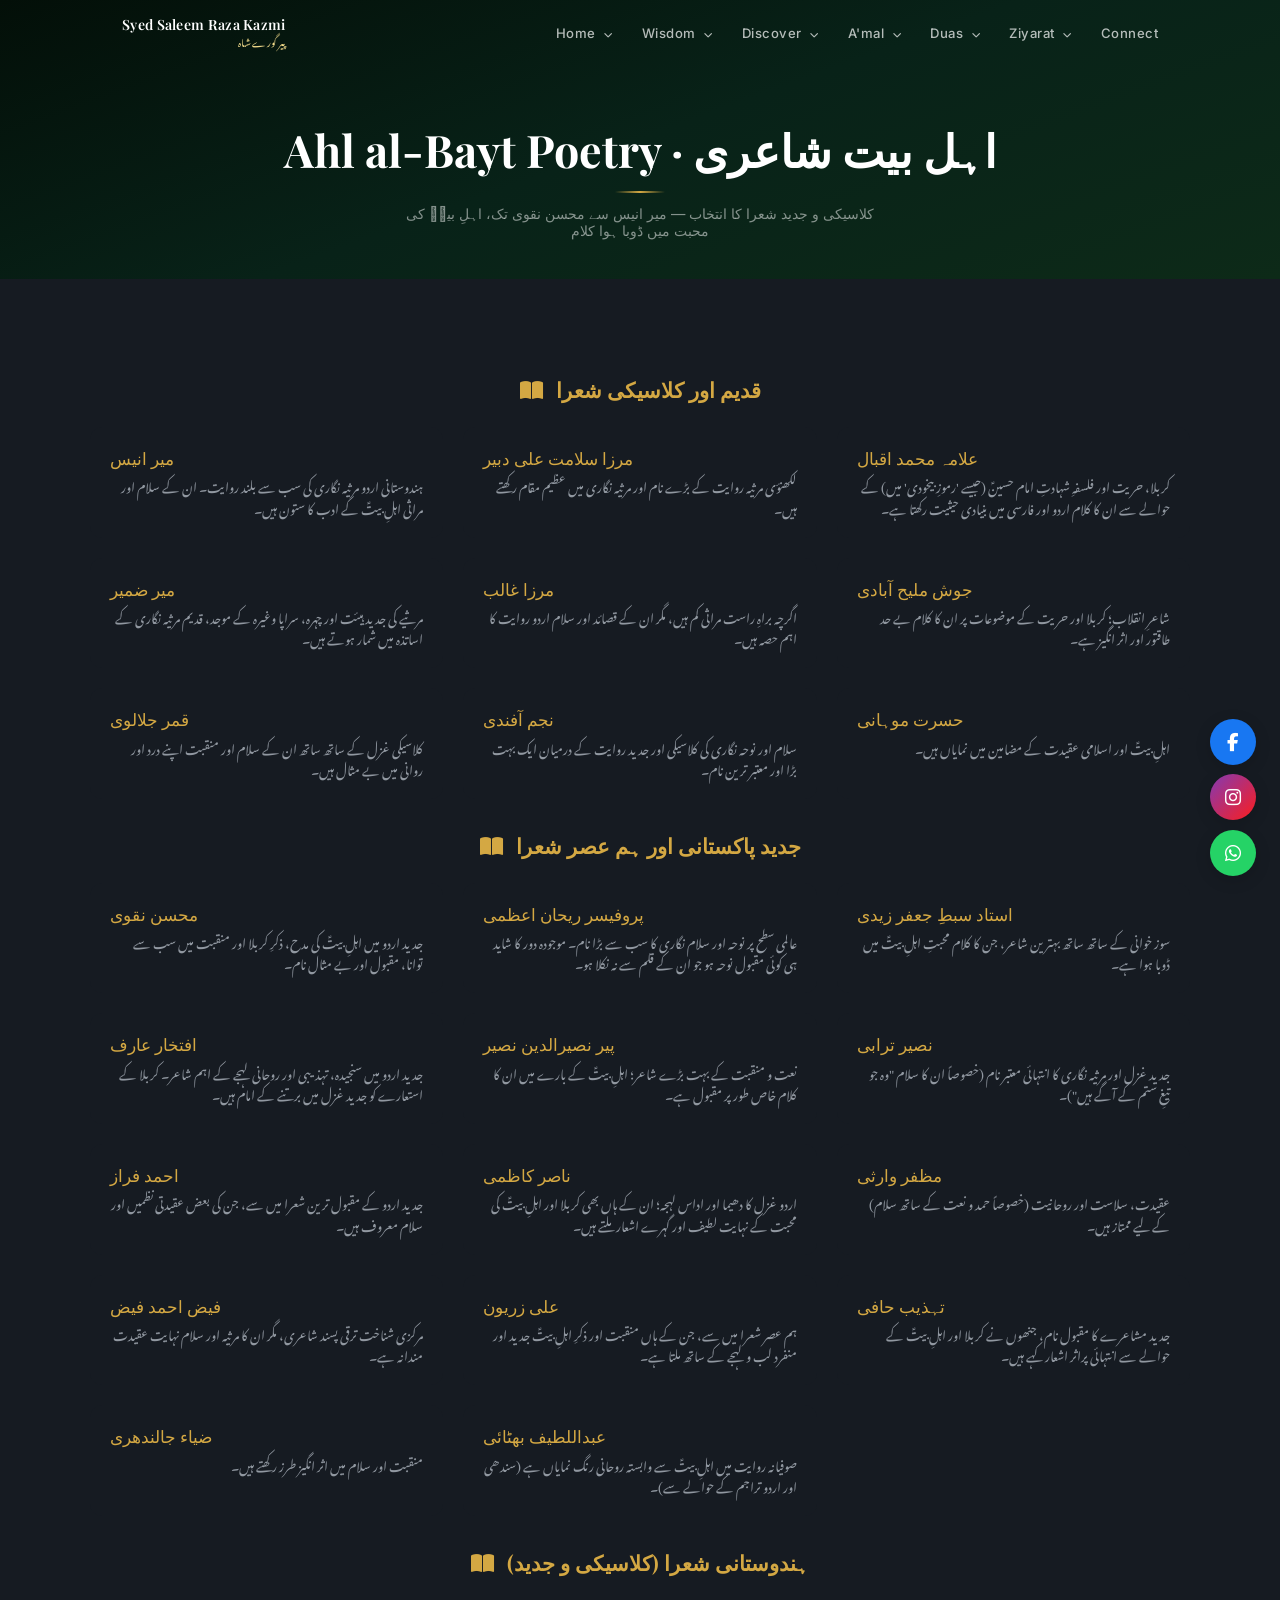
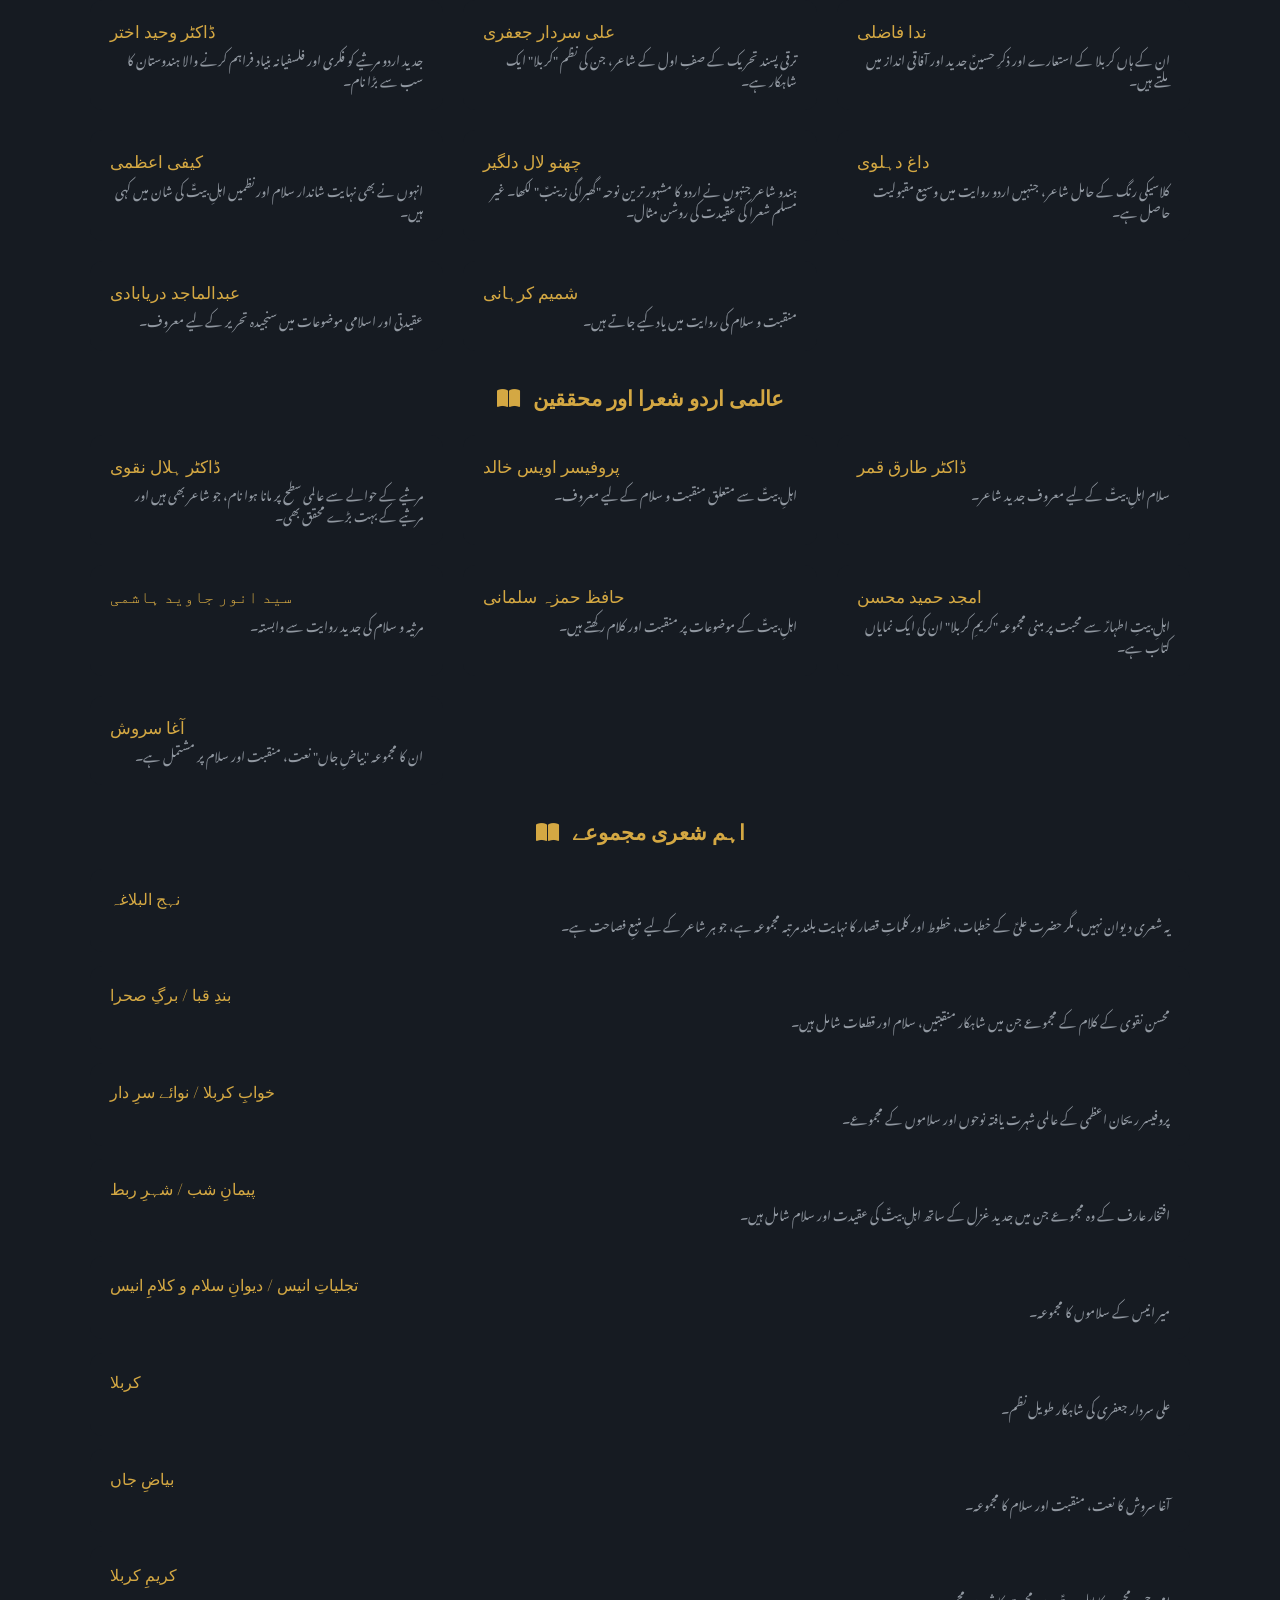
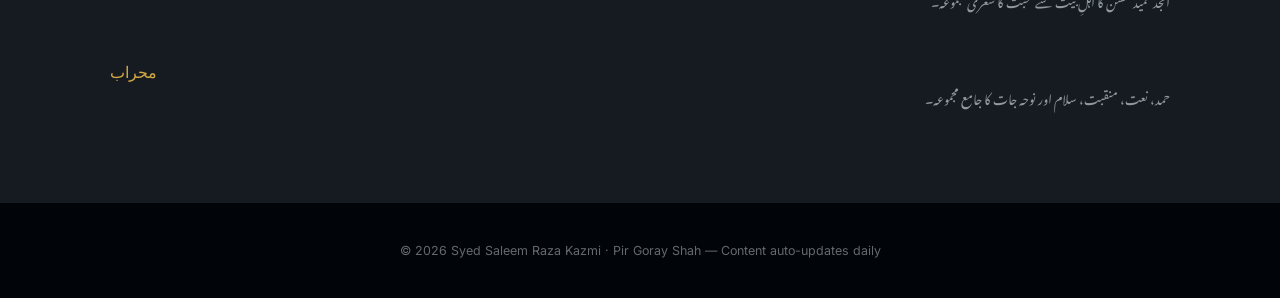
==== ahelbait.html @ 90779169 "Add Ahl al-Bayt Poetry page with classical & modern poet listings; add nav link to all pages" ====
<!DOCTYPE html>
<html lang="en" dir="ltr">
<head>
  <!-- Google tag (gtag.js) -->
<script async src="https://www.googletagmanager.com/gtag/js?id=G-EB6K1V6L5J"></script>
<script>
  window.dataLayer = window.dataLayer || [];
  function gtag(){dataLayer.push(arguments);}
  gtag('js', new Date());

  gtag('config', 'G-EB6K1V6L5J');
</script>
  <meta charset="UTF-8">
  <meta name="viewport" content="width=device-width, initial-scale=1.0">
  <title>Ahl al-Bayt Poetry – Syed Saleem Raza Kazmi</title>
  <link href="https://fonts.googleapis.com/css2?family=Playfair+Display:wght@400;600;700&family=Inter:wght@300;400;500;600&family=Noto+Nastaliq+Urdu:wght@400;600;700&family=Amiri:wght@400;700&display=swap" rel="stylesheet">
  <link rel="stylesheet" href="https://cdnjs.cloudflare.com/ajax/libs/font-awesome/6.5.1/css/all.min.css">
  <link rel="stylesheet" href="style.css">
  <style>
    .poet-grid {
      display: grid;
      grid-template-columns: repeat(auto-fill, minmax(320px, 1fr));
      gap: 1.25rem;
    }
    .poet-card {
      background: var(--card-bg);
      border: 1px solid var(--border);
      border-radius: 12px;
      padding: 1.25rem;
      transition: border-color 0.3s;
    }
    .poet-card:hover {
      border-color: var(--gold);
    }
    .poet-name {
      font-family: 'Playfair Display', serif;
      font-size: 1.05rem;
      color: var(--gold);
      margin-bottom: 0.4rem;
    }
    .poet-desc {
      font-size: 0.8rem;
      color: var(--text-light);
      line-height: 1.65;
      font-family: 'Noto Nastaliq Urdu', serif;
      direction: rtl;
    }
    .section-title {
      font-family: 'Playfair Display', serif;
      font-size: 1.3rem;
      color: var(--gold);
      margin-top: 2rem;
      margin-bottom: 1rem;
      padding-bottom: 0.5rem;
      border-bottom: 1px solid var(--border);
    }
    .section-title i {
      margin-right: 0.5rem;
      color: var(--accent);
    }
    .collection-card {
      background: var(--card-bg);
      border: 1px solid var(--border);
      border-radius: 12px;
      padding: 1.15rem 1.25rem;
      margin-bottom: 0.85rem;
    }
    .collection-card:hover {
      border-color: var(--gold);
    }
    .collection-name {
      font-family: 'Playfair Display', serif;
      font-size: 1rem;
      color: var(--gold);
      margin-bottom: 0.3rem;
    }
    .collection-desc {
      font-size: 0.8rem;
      color: var(--text-light);
      line-height: 1.6;
      font-family: 'Noto Nastaliq Urdu', serif;
      direction: rtl;
    }
    @media (max-width: 600px) {
      .poet-grid {
        grid-template-columns: 1fr;
      }
    }
  </style>
</head>
<body>

  <nav id="navbar">
    <div class="nav-inner">
      <a href="index.html" class="nav-logo">Syed Saleem Raza Kazmi<span class="sub">پیر گورے شاہ</span></a>
      <button class="nav-toggle" id="navToggle" aria-label="Menu"><i class="fas fa-bars"></i></button>
      <ul class="nav-links" id="navLinks">
        <li class="dropdown">
          <a href="index.html">Home <i class="fas fa-chevron-down" style="font-size:0.55rem;margin-left:4px;"></i></a>
          <ul class="dropdown-menu">
            <li><a href="index.html#carousel"><i class="fas fa-sliders-h"></i> Daily Carousel</a></li>
            <li><a href="index.html#explore"><i class="fas fa-compass"></i> Explore</a></li>
          </ul>
        </li>
        <li class="dropdown">
          <a href="wisdom.html">Wisdom <i class="fas fa-chevron-down" style="font-size:0.55rem;margin-left:4px;"></i></a>
          <ul class="dropdown-menu">
            <li><a href="wisdom.html"><i class="fas fa-quote-left"></i> Sayings</a></li>
            <li><a href="wisdom.html?tab=poetry"><i class="fas fa-feather"></i> Poetry</a></li>
            <li><a href="wisdom.html?tab=fun"><i class="fas fa-smile"></i> Fun Facts</a></li>
          </ul>
        </li>
        <li class="dropdown">
          <a href="discover.html">Discover <i class="fas fa-chevron-down" style="font-size:0.55rem;margin-left:4px;"></i></a>
          <ul class="dropdown-menu">
            <li><a href="discover.html"><i class="fas fa-atom"></i> Facts</a></li>
            <li><a href="discover.html?tab=wit"><i class="fas fa-theater-masks"></i> Wit</a></li>
            <li><a href="discover.html?tab=poetry"><i class="fas fa-feather-alt"></i> Poetry</a></li>
            <li><a href="ahelbait.html"><i class="fas fa-star"></i> Ahl al-Bayt Poetry</a></li>
          </ul>
        </li>
        <li class="dropdown">
          <a href="amal.html">A'mal <i class="fas fa-chevron-down" style="font-size:0.55rem;margin-left:4px;"></i></a>
          <ul class="dropdown-menu">
            <li><a href="amal.html"><i class="fas fa-hands-praying"></i> Daily A'mal</a></li>
            <li><a href="amal.html?cat=Worship"><i class="fas fa-mosque"></i> Worship</a></li>
            <li><a href="amal.html?cat=Sustenance"><i class="fas fa-bread-slice"></i> Sustenance</a></li>
            <li><a href="amal.html?cat=Protection"><i class="fas fa-shield-halved"></i> Protection</a></li>
            <li><a href="amal.html?cat=Health"><i class="fas fa-heart-pulse"></i> Health</a></li>
            <li><a href="amal.html?cat=Hereafter"><i class="fas fa-mosque"></i> Hereafter</a></li>
          </ul>
        </li>
        <li class="dropdown">
          <a href="duas.html">Duas <i class="fas fa-chevron-down" style="font-size:0.55rem;margin-left:4px;"></i></a>
          <ul class="dropdown-menu">
            <li><a href="duas.html"><i class="fas fa-book"></i> All Duas</a></li>
            <li><a href="duas.html?cat=Supplication"><i class="fas fa-hand-sparkles"></i> Supplications</a></li>
            <li><a href="duas.html?cat=Worship"><i class="fas fa-mosque"></i> Worship</a></li>
            <li><a href="duas.html?cat=Sahifa"><i class="fas fa-book"></i> Sahifas</a></li>
            <li><a href="duas.html?cat=Monthly"><i class="fas fa-calendar"></i> Monthly</a></li>
            <li><a href="https://www.duas.org/dua-kumayl.html" target="_blank"><i class="fas fa-hand-sparkles"></i> Dua Kumayl</a></li>
            <li><a href="https://www.duas.org/dua-nudba.html" target="_blank"><i class="fas fa-moon"></i> Dua Nudba</a></li>
            <li><a href="https://www.duas.org/dua-sections.html" target="_blank"><i class="fas fa-sitemap"></i> All Sections</a></li>
          </ul>
        </li>
        <li class="dropdown">
          <a href="ziyarat.html">Ziyarat <i class="fas fa-chevron-down" style="font-size:0.55rem;margin-left:4px;"></i></a>
          <ul class="dropdown-menu">
            <li><a href="ziyarat.html"><i class="fas fa-list"></i> All Ziyarat</a></li>
            <li><a href="duas.html?cat=Ziyarat"><i class="fas fa-building"></i> Browse Ziyarat</a></li>
            <li><a href="duas.html?cat=Sahifa"><i class="fas fa-book"></i> Sahifas</a></li>
            <li><a href="https://www.duas.org/ziyarat-jamia-kabira.html" target="_blank"><i class="fas fa-building"></i> Jamia Kabira</a></li>
            <li><a href="https://www.duas.org/mobile/ziyarat-imam-hussain-ashura.html" target="_blank"><i class="fas fa-cross"></i> Ashura</a></li>
            <li><a href="https://www.duas.org/ziyarat.html" target="_blank"><i class="fas fa-list"></i> Full list</a></li>
          </ul>
        </li>
        <li><a href="contact.html">Connect</a></li>
      </ul>
    </div>
  </nav>

  <div class="page-header">
    <h1>Ahl al-Bayt Poetry · اہل بیت شاعری</h1>
    <div class="divider"></div>
    <p>کلاسیکی و جدید شعرا کا انتخاب — میر انیس سے محسن نقوی تک، اہلِ بیتؑ کی محبت میں ڈوبا ہوا کلام</p>
  </div>

  <section class="section" style="background: var(--card-bg);">
    <div class="section-inner">

      <h2 class="section-title"><i class="fas fa-book-open"></i> قدیم اور کلاسیکی شعرا</h2>
      <div class="poet-grid">

        <div class="poet-card">
          <div class="poet-name">میر انیس</div>
          <div class="poet-desc">ہندوستانی اردو مرثیہ نگاری کی سب سے بلند روایت۔ ان کے سلام اور مراثی اہلِ بیتؑ کے ادب کا ستون ہیں۔</div>
        </div>

        <div class="poet-card">
          <div class="poet-name">مرزا سلامت علی دبیر</div>
          <div class="poet-desc">لکھنؤی مرثیہ روایت کے بڑے نام اور مرثیہ نگاری میں عظیم مقام رکھتے ہیں۔</div>
        </div>

        <div class="poet-card">
          <div class="poet-name">علامہ محمد اقبال</div>
          <div class="poet-desc">کربلا، حریت اور فلسفہِ شہادتِ امام حسینؑ (جیسے 'رموزِ بیخودی' میں) کے حوالے سے ان کا کلام اردو اور فارسی میں بنیادی حیثیت رکھتا ہے۔</div>
        </div>

        <div class="poet-card">
          <div class="poet-name">میر ضمیر</div>
          <div class="poet-desc">مرثیے کی جدید ہیئت اور چہرہ، سراپا وغیرہ کے موجد، قدیم مرثیہ نگاری کے اساتذہ میں شمار ہوتے ہیں۔</div>
        </div>

        <div class="poet-card">
          <div class="poet-name">مرزا غالب</div>
          <div class="poet-desc">اگرچہ براہِ راست مراثی کم ہیں، مگر ان کے قصائد اور سلام اردو روایت کا اہم حصہ ہیں۔</div>
        </div>

        <div class="poet-card">
          <div class="poet-name">جوش ملیح آبادی</div>
          <div class="poet-desc">شاعرِ انقلاب؛ کربلا اور حریت کے موضوعات پر ان کا کلام بے حد طاقتور اور اثر انگیز ہے۔</div>
        </div>

        <div class="poet-card">
          <div class="poet-name">قمر جلالوی</div>
          <div class="poet-desc">کلاسیکی غزل کے ساتھ ساتھ ان کے سلام اور منقبت اپنے درد اور روانی میں بے مثال ہیں۔</div>
        </div>

        <div class="poet-card">
          <div class="poet-name">نجم آفندی</div>
          <div class="poet-desc">سلام اور نوحہ نگاری کی کلاسیکی اور جدید روایت کے درمیان ایک بہت بڑا اور معتبر ترین نام۔</div>
        </div>

        <div class="poet-card">
          <div class="poet-name">حسرت موہانی</div>
          <div class="poet-desc">اہلِ بیتؑ اور اسلامی عقیدت کے مضامین میں نمایاں ہیں۔</div>
        </div>

      </div>

      <h2 class="section-title"><i class="fas fa-book-open"></i> جدید پاکستانی اور ہم عصر شعرا</h2>
      <div class="poet-grid">

        <div class="poet-card">
          <div class="poet-name">محسن نقوی</div>
          <div class="poet-desc">جدید اردو میں اہلِ بیتؑ کی مدح، ذکرِ کربلا اور منقبت میں سب سے توانا، مقبول اور بے مثال نام۔</div>
        </div>

        <div class="poet-card">
          <div class="poet-name">پروفیسر ریحان اعظمی</div>
          <div class="poet-desc">عالمی سطح پر نوحہ اور سلام نگاری کا سب سے بڑا نام۔ موجودہ دور کا شاید ہی کوئی مقبول نوحہ ہو جو ان کے قلم سے نہ نکلا ہو۔</div>
        </div>

        <div class="poet-card">
          <div class="poet-name">استاد سبطِ جعفر زیدی</div>
          <div class="poet-desc">سوز خوانی کے ساتھ ساتھ بہترین شاعر، جن کا کلام محبتِ اہلِ بیتؑ میں ڈوبا ہوا ہے۔</div>
        </div>

        <div class="poet-card">
          <div class="poet-name">افتخار عارف</div>
          <div class="poet-desc">جدید اردو میں سنجیدہ، تہذیبی اور روحانی لہجے کے اہم شاعر۔ کربلا کے استعارے کو جدید غزل میں برتنے کے امام ہیں۔</div>
        </div>

        <div class="poet-card">
          <div class="poet-name">پیر نصیرالدین نصیر</div>
          <div class="poet-desc">نعت و منقبت کے بہت بڑے شاعر؛ اہلِ بیتؑ کے بارے میں ان کا کلام خاص طور پر مقبول ہے۔</div>
        </div>

        <div class="poet-card">
          <div class="poet-name">نصیر ترابی</div>
          <div class="poet-desc">جدید غزل اور مرثیہ نگاری کا انتہائی معتبر نام (خصوصاً ان کا سلام "وہ جو تیغِ ستم کے آگے ہیں")۔</div>
        </div>

        <div class="poet-card">
          <div class="poet-name">احمد فراز</div>
          <div class="poet-desc">جدید اردو کے مقبول ترین شعرا میں سے، جن کی بعض عقیدتی نظمیں اور سلام معروف ہیں۔</div>
        </div>

        <div class="poet-card">
          <div class="poet-name">ناصر کاظمی</div>
          <div class="poet-desc">اردو غزل کا دھیما اور اداس لہجہ؛ ان کے ہاں بھی کربلا اور اہلِ بیتؑ کی محبت کے نہایت لطیف اور گہرے اشعار ملتے ہیں۔</div>
        </div>

        <div class="poet-card">
          <div class="poet-name">مظفر وارثی</div>
          <div class="poet-desc">عقیدت، سلاست اور روحانیت (خصوصاً حمد و نعت کے ساتھ سلام) کے لیے ممتاز ہیں۔</div>
        </div>

        <div class="poet-card">
          <div class="poet-name">فیض احمد فیض</div>
          <div class="poet-desc">مرکزی شناخت ترقی پسند شاعری، مگر ان کا مرثیہ اور سلام نہایت عقیدت مندانہ ہے۔</div>
        </div>

        <div class="poet-card">
          <div class="poet-name">علی زریون</div>
          <div class="poet-desc">ہم عصر شعرا میں سے، جن کے ہاں منقبت اور ذکرِ اہلِ بیتؑ جدید اور منفرد لب و لہجے کے ساتھ ملتا ہے۔</div>
        </div>

        <div class="poet-card">
          <div class="poet-name">تہذیب حافی</div>
          <div class="poet-desc">جدید مشاعرے کا مقبول نام، جنھوں نے کربلا اور اہلِ بیتؑ کے حوالے سے انتہائی پراثر اشعار کہے ہیں۔</div>
        </div>

        <div class="poet-card">
          <div class="poet-name">ضیاء جالندھری</div>
          <div class="poet-desc">منقبت اور سلام میں اثر انگیز طرز رکھتے ہیں۔</div>
        </div>

        <div class="poet-card">
          <div class="poet-name">عبداللطیف بھٹائی</div>
          <div class="poet-desc">صوفیانہ روایت میں اہلِ بیتؑ سے وابستہ روحانی رنگ نمایاں ہے (سندھی اور اردو تراجم کے حوالے سے)۔</div>
        </div>

      </div>

      <h2 class="section-title"><i class="fas fa-book-open"></i> ہندوستانی شعرا (کلاسیکی و جدید)</h2>
      <div class="poet-grid">

        <div class="poet-card">
          <div class="poet-name">ڈاکٹر وحید اختر</div>
          <div class="poet-desc">جدید اردو مرثیے کو فکری اور فلسفیانہ بنیاد فراہم کرنے والا ہندوستان کا سب سے بڑا نام۔</div>
        </div>

        <div class="poet-card">
          <div class="poet-name">علی سردار جعفری</div>
          <div class="poet-desc">ترقی پسند تحریک کے صفِ اول کے شاعر، جن کی نظم "کربلا" ایک شاہکار ہے۔</div>
        </div>

        <div class="poet-card">
          <div class="poet-name">ندا فاضلی</div>
          <div class="poet-desc">ان کے ہاں کربلا کے استعارے اور ذکرِ حسینؑ جدید اور آفاقی انداز میں ملتے ہیں۔</div>
        </div>

        <div class="poet-card">
          <div class="poet-name">کیفی اعظمی</div>
          <div class="poet-desc">انہوں نے بھی نہایت شاندار سلام اور نظمیں اہلِ بیتؑ کی شان میں کہی ہیں۔</div>
        </div>

        <div class="poet-card">
          <div class="poet-name">چھنو لال دلگیر</div>
          <div class="poet-desc">ہندو شاعر جنہوں نے اردو کا مشہور ترین نوحہ "گھبراگی زینبؑ" لکھا۔ غیر مسلم شعرا کی عقیدت کی روشن مثال۔</div>
        </div>

        <div class="poet-card">
          <div class="poet-name">داغ دہلوی</div>
          <div class="poet-desc">کلاسیکی رنگ کے حامل شاعر، جنہیں اردو روایت میں وسیع مقبولیت حاصل ہے۔</div>
        </div>

        <div class="poet-card">
          <div class="poet-name">عبدالماجد دریابادی</div>
          <div class="poet-desc">عقیدتی اور اسلامی موضوعات میں سنجیدہ تحریر کے لیے معروف۔</div>
        </div>

        <div class="poet-card">
          <div class="poet-name">شمیم کرہانی</div>
          <div class="poet-desc">منقبت و سلام کی روایت میں یاد کیے جاتے ہیں۔</div>
        </div>

      </div>

      <h2 class="section-title"><i class="fas fa-book-open"></i> عالمی اردو شعرا اور محققین</h2>
      <div class="poet-grid">

        <div class="poet-card">
          <div class="poet-name">ڈاکٹر ہلال نقوی</div>
          <div class="poet-desc">مرثیے کے حوالے سے عالمی سطح پر مانا ہوا نام، جو شاعر بھی ہیں اور مرثیے کے بہت بڑے محقق بھی۔</div>
        </div>

        <div class="poet-card">
          <div class="poet-name">پروفیسر اویس خالد</div>
          <div class="poet-desc">اہلِ بیتؑ سے متعلق منقبت و سلام کے لیے معروف۔</div>
        </div>

        <div class="poet-card">
          <div class="poet-name">ڈاکٹر طارق قمر</div>
          <div class="poet-desc">سلام اہلِ بیتؑ کے لیے معروف جدید شاعر۔</div>
        </div>

        <div class="poet-card">
          <div class="poet-name">سید انور جاوید ہاشمی</div>
          <div class="poet-desc">مرثیہ و سلام کی جدید روایت سے وابستہ۔</div>
        </div>

        <div class="poet-card">
          <div class="poet-name">حافظ حمزہ سلمانی</div>
          <div class="poet-desc">اہلِ بیتؑ کے موضوعات پر منقبت اور کلام رکھتے ہیں۔</div>
        </div>

        <div class="poet-card">
          <div class="poet-name">امجد حمید محسن</div>
          <div class="poet-desc">اہلِ بیتِ اطہارؑ سے محبت پر مبنی مجموعہ "کریمِ کربلا" ان کی ایک نمایاں کتاب ہے۔</div>
        </div>

        <div class="poet-card">
          <div class="poet-name">آغا سروش</div>
          <div class="poet-desc">ان کا مجموعہ "بیاضِ جاں" نعت، منقبت اور سلام پر مشتمل ہے۔</div>
        </div>

      </div>

      <h2 class="section-title"><i class="fas fa-book-open"></i> اہم شعری مجموعے</h2>

      <div class="collection-card">
        <div class="collection-name">نہج البلاغہ</div>
        <div class="collection-desc">یہ شعری دیوان نہیں، مگر حضرت علیؑ کے خطبات، خطوط اور کلماتِ قصار کا نہایت بلند مرتبہ مجموعہ ہے، جو ہر شاعر کے لیے منبعِ فصاحت ہے۔</div>
      </div>

      <div class="collection-card">
        <div class="collection-name">بندِ قبا / برگِ صحرا</div>
        <div class="collection-desc">محسن نقوی کے کلام کے مجموعے جن میں شاہکار منقبتیں، سلام اور قطعات شامل ہیں۔</div>
      </div>

      <div class="collection-card">
        <div class="collection-name">خوابِ کربلا / نوائے سرِ دار</div>
        <div class="collection-desc">پروفیسر ریحان اعظمی کے عالمی شہرت یافتہ نوحوں اور سلاموں کے مجموعے۔</div>
      </div>

      <div class="collection-card">
        <div class="collection-name">پیمانِ شب / شہرِ ربط</div>
        <div class="collection-desc">افتخار عارف کے وہ مجموعے جن میں جدید غزل کے ساتھ اہلِ بیتؑ کی عقیدت اور سلام شامل ہیں۔</div>
      </div>

      <div class="collection-card">
        <div class="collection-name">تجلیاتِ انیس / دیوانِ سلام و کلامِ انیس</div>
        <div class="collection-desc">میر انیس کے سلاموں کا مجموعہ۔</div>
      </div>

      <div class="collection-card">
        <div class="collection-name">کربلا</div>
        <div class="collection-desc">علی سردار جعفری کی شاہکار طویل نظم۔</div>
      </div>

      <div class="collection-card">
        <div class="collection-name">بیاضِ جاں</div>
        <div class="collection-desc">آغا سروش کا نعت، منقبت اور سلام کا مجموعہ۔</div>
      </div>

      <div class="collection-card">
        <div class="collection-name">کریمِ کربلا</div>
        <div class="collection-desc">امجد حمید محسن کا اہلِ بیتؑ سے محبت کا شعری مجموعہ۔</div>
      </div>

      <div class="collection-card">
        <div class="collection-name">محراب</div>
        <div class="collection-desc">حمد، نعت، منقبت، سلام اور نوحہ جات کا جامع مجموعہ۔</div>
      </div>

    </div>
  </section>

  <footer>
    <p>&copy; <span id="year"></span> Syed Saleem Raza Kazmi · Pir Goray Shah &mdash; Content auto-updates daily</p>
  </footer>

  <div class="floating">
    <a href="https://www.facebook.com/syed.saleem.raza.kazmi.2025" target="_blank" rel="noopener" class="f-fb"><i class="fab fa-facebook-f"></i></a>
    <a href="https://www.instagram.com/ishq_e_ali_as" target="_blank" rel="noopener" class="f-ig"><i class="fab fa-instagram"></i></a>
    <a href="https://wa.me/923244787885" target="_blank" rel="noopener" class="f-wa"><i class="fab fa-whatsapp"></i></a>
  </div>

  <script src="app.js"></script>
  <script>
    document.getElementById('year').textContent = new Date().getFullYear();
  </script>
</body>
</html>
---- style.css ----
:root {
  --primary: #1db954;
  --primary-dark: #0a4a2a;
  --primary-deeper: #031a0c;
  --gold: #d4a843;
  --gold-light: #f0d98a;
  --gold-glow: rgba(212,168,67,0.3);
  --cream: #0d1117;
  --cream-light: #111820;
  --dark: #010409;
  --text: #e6edf3;
  --text-light: #9198a1;
  --text-muted: #6e7681;
  --white: #ffffff;
  --card-bg: #161b22;
  --ishraq: #3fb950;
  --tanaquz: #bc8cff;
  --shadow-sm: 0 2px 12px rgba(0,0,0,0.4);
  --shadow: 0 8px 40px rgba(0,0,0,0.5);
  --shadow-lg: 0 20px 60px rgba(0,0,0,0.6);
  --radius: 12px;
  --radius-lg: 20px;
  --max-w: 1100px;
  --nav-h: 64px;
  --card-border: rgba(255,255,255,0.08);
  --subtle-bg: rgba(255,255,255,0.03);
  --subtle-border: rgba(255,255,255,0.08);
}

* { margin: 0; padding: 0; box-sizing: border-box; }
html { scroll-behavior: smooth; }

body {
  font-family: 'Inter', sans-serif;
  background: var(--cream);
  color: var(--text);
  overflow-x: hidden;
  min-height: 100vh;
  display: flex;
  flex-direction: column;
}

main { flex: 1; }

a { color: inherit; text-decoration: none; }
img { max-width: 100%; display: block; }

/* ─── NAV ─── */
nav {
  position: fixed;
  top: 0; left: 0;
  width: 100%;
  z-index: 999;
  transition: all 0.35s ease;
  background: transparent;
}
nav.scrolled {
  background: rgba(13,17,23,0.95);
  backdrop-filter: blur(18px);
  box-shadow: 0 2px 30px rgba(0,0,0,0.5);
}
.nav-inner {
  max-width: var(--max-w);
  margin: 0 auto;
  padding: 0 2rem;
  display: flex;
  align-items: center;
  justify-content: space-between;
  height: var(--nav-h);
}
.nav-logo {
  font-family: 'Playfair Display', serif;
  color: var(--white);
  font-size: 0.88rem;
  font-weight: 600;
  letter-spacing: 0.3px;
  line-height: 1.25;
}
.nav-logo .sub {
  display: block;
  font-family: 'Noto Nastaliq Urdu', serif;
  color: var(--gold-light);
  font-size: 0.62rem;
  font-weight: 400;
  direction: rtl;
  line-height: 1.4;
}
.nav-links { display: flex; gap: 1.75rem; list-style: none; align-items: center; }
.nav-links a {
  color: rgba(255,255,255,0.7);
  font-size: 0.82rem;
  font-weight: 500;
  letter-spacing: 0.5px;
  transition: color 0.3s;
  position: relative;
  padding: 0.25rem 0;
}
.nav-links a::after {
  content: '';
  position: absolute;
  bottom: -2px;
  left: 0;
  width: 0;
  height: 1.5px;
  background: var(--gold);
  transition: width 0.3s;
}
.nav-links a:hover, .nav-links a.active { color: var(--gold-light); }
.nav-links a:hover::after, .nav-links a.active::after { width: 100%; }

/* ─── DROPDOWN NAV ─── */
.dropdown { position: relative; }
.dropdown-menu {
  position: absolute;
  top: 100%;
  left: 50%;
  transform: translateX(-50%) translateY(4px);
  background: var(--card-bg);
  border: 1px solid var(--card-border);
  border-radius: var(--radius);
  padding: 0.5rem 0;
  min-width: 200px;
  box-shadow: var(--shadow);
  opacity: 0;
  visibility: hidden;
  transition: all 0.25s ease;
  z-index: 1000;
  list-style: none;
}
.dropdown:hover .dropdown-menu,
.dropdown-menu:hover {
  opacity: 1;
  visibility: visible;
  transform: translateX(-50%) translateY(0);
}
.dropdown-menu li { border-bottom: 1px solid rgba(255,255,255,0.04); }
.dropdown-menu li:last-child { border-bottom: none; }
.dropdown-menu a {
  display: flex;
  align-items: center;
  gap: 0.6rem;
  padding: 0.55rem 1.2rem;
  color: var(--text-light);
  font-size: 0.78rem;
  white-space: nowrap;
  transition: all 0.2s;
}
.dropdown-menu a::after { display: none; }
.dropdown-menu a:hover {
  background: rgba(255,255,255,0.04);
  color: var(--gold-light);
}
.dropdown-menu a i {
  width: 1rem;
  text-align: center;
  font-size: 0.7rem;
  color: var(--text-muted);
}
.dropdown-menu a:hover i { color: var(--gold); }

/* ─── CAROUSEL ─── */
.carousel-container {
  max-width: 750px;
  margin: 0 auto;
  position: relative;
}
.carousel-track { min-height: 280px; }
.carousel-slide {
  padding: 2rem 2.5rem;
  border-radius: var(--radius-lg);
  text-align: center;
  animation: fadeIn 0.6s ease;
}
@keyframes fadeIn {
  from { opacity: 0; transform: translateY(10px); }
  to { opacity: 1; transform: translateY(0); }
}
.carousel-badge {
  font-size: 0.65rem;
  letter-spacing: 1.5px;
  text-transform: uppercase;
  color: var(--gold-light);
  margin-bottom: 0.5rem;
}
.carousel-cat {
  font-size: 0.6rem;
  text-transform: uppercase;
  letter-spacing: 1.2px;
  color: var(--text-muted);
  margin-bottom: 1rem;
}
.carousel-arabic {
  font-family: 'Amiri', serif;
  font-size: clamp(1.1rem, 2.2vw, 1.4rem);
  color: var(--gold);
  line-height: 2;
  margin-bottom: 0.75rem;
  direction: rtl;
}
.carousel-urdu {
  font-family: 'Noto Nastaliq Urdu', serif;
  font-size: clamp(0.85rem, 1.6vw, 1rem);
  color: rgba(255,255,255,0.75);
  line-height: 1.7;
  margin-bottom: 0.75rem;
}
.carousel-ref {
  font-size: 0.65rem;
  color: rgba(255,255,255,0.35);
}
.carousel-controls {
  display: flex;
  align-items: center;
  justify-content: center;
  gap: 1rem;
  margin-top: 1.25rem;
}
.carousel-btn {
  background: rgba(255,255,255,0.06);
  border: 1px solid rgba(255,255,255,0.1);
  color: var(--text-light);
  width: 36px;
  height: 36px;
  border-radius: 50%;
  cursor: pointer;
  transition: all 0.25s;
  display: flex;
  align-items: center;
  justify-content: center;
  font-size: 0.8rem;
}
.carousel-btn:hover {
  background: rgba(255,255,255,0.12);
  color: var(--gold);
  border-color: var(--gold);
}
.carousel-dots { display: flex; gap: 6px; flex-wrap: wrap; justify-content: center; max-width: 400px; }
.carousel-dot {
  width: 8px;
  height: 8px;
  border-radius: 50%;
  background: rgba(255,255,255,0.15);
  border: none;
  cursor: pointer;
  transition: all 0.3s;
  padding: 0;
}
.carousel-dot.active {
  background: var(--gold);
  width: 22px;
  border-radius: 4px;
}
.carousel-dot:hover {
  background: rgba(255,255,255,0.3);
}

/* ─── EXPLORE GRID ─── */
.explore-grid {
  display: grid;
  grid-template-columns: repeat(auto-fit, minmax(220px, 1fr));
  gap: 1.25rem;
  max-width: 900px;
  margin: 0 auto;
}
.explore-card {
  background: var(--card-bg);
  border-radius: var(--radius);
  padding: 2rem 1.5rem;
  text-align: center;
  box-shadow: var(--shadow-sm);
  border: 1px solid var(--card-border);
  transition: all 0.3s;
  text-decoration: none;
  display: block;
}
.explore-card:hover {
  transform: translateY(-4px);
  border-color: var(--gold);
  box-shadow: var(--shadow);
}
.explore-icon {
  width: 52px;
  height: 52px;
  border-radius: 50%;
  display: flex;
  align-items: center;
  justify-content: center;
  margin: 0 auto 1rem;
  font-size: 1.3rem;
}
.explore-card h4 {
  color: var(--text);
  margin-bottom: 0.35rem;
  font-family: 'Playfair Display', serif;
  font-size: 1rem;
}
.explore-card p {
  color: var(--text-light);
  font-size: 0.78rem;
  line-height: 1.5;
  margin-bottom: 0.75rem;
}
.explore-tags {
  font-size: 0.6rem;
  color: var(--text-muted);
  letter-spacing: 0.5px;
}

/* ─── FILTER BTN SM ─── */
.filter-btn.sm {
  font-size: 0.65rem;
  padding: 0.25rem 0.7rem;
  letter-spacing: 0.3px;
}
.nav-toggle {
  display: none;
  background: none; border: none;
  color: var(--white); font-size: 1.3rem;
  cursor: pointer;
}

@media (max-width: 700px) {
  .nav-links {
    display: none;
    position: absolute;
    top: var(--nav-h);
    left: 0; width: 100%;
    background: rgba(13,17,23,0.98);
    flex-direction: column;
    padding: 1.5rem 2rem;
    gap: 0.5rem;
    backdrop-filter: blur(18px);
  }
  .nav-links.open { display: flex; }
  .nav-toggle { display: block; }

  .dropdown { position: relative; }
  .dropdown-menu {
    position: static;
    transform: none;
    background: transparent;
    border: none;
    box-shadow: none;
    padding: 0 0 0 1rem;
    opacity: 1;
    visibility: visible;
    min-width: auto;
    margin-top: 0.25rem;
  }
  .dropdown-menu a {
    padding: 0.35rem 0.75rem;
    font-size: 0.75rem;
    color: var(--text-muted);
  }
  .dropdown-menu a i { width: 0.8rem; }
  .dropdown > a > i.fa-chevron-down { display: none; }
}

/* ─── HERO ─── */
.hero {
  min-height: 100vh;
  background: linear-gradient(160deg, #030f08, #082218, #0d2a18);
  display: flex;
  align-items: center;
  justify-content: center;
  position: relative;
  overflow: hidden;
  padding: calc(var(--nav-h) + 2rem) 2rem 3rem;
}
.hero::before {
  content: '';
  position: absolute;
  inset: 0;
  background:
    radial-gradient(ellipse 55% 45% at 20% 55%, rgba(212,168,67,0.08) 0%, transparent 60%),
    radial-gradient(ellipse 40% 35% at 80% 40%, rgba(255,255,255,0.03) 0%, transparent 60%);
  animation: heroBreathe 14s ease-in-out infinite alternate;
}
@keyframes heroBreathe {
  0% { transform: scale(1) translate(0,0); }
  100% { transform: scale(1.04) translate(-1.5%,-1.5%); }
}
.hero-pattern {
  position: absolute;
  inset: 0;
  opacity: 0.025;
  background-image:
    radial-gradient(circle at 30% 30%, var(--gold) 1px, transparent 1px),
    radial-gradient(circle at 70% 70%, var(--gold) 1px, transparent 1px);
  background-size: 50px 50px;
  pointer-events: none;
}
.hero-content {
  text-align: center;
  position: relative;
  z-index: 1;
  max-width: 820px;
}
.hero-badge {
  display: inline-flex;
  align-items: center;
  gap: 0.5rem;
  background: rgba(212,168,67,0.12);
  border: 1px solid rgba(212,168,67,0.25);
  color: var(--gold-light);
  padding: 0.4rem 1.3rem;
  border-radius: 50px;
  font-size: 0.7rem;
  letter-spacing: 2px;
  text-transform: uppercase;
  margin-bottom: 1.25rem;
  backdrop-filter: blur(6px);
}
.hero h1 {
  font-family: 'Playfair Display', serif;
  font-size: clamp(2.6rem,7vw,4.8rem);
  color: var(--white);
  line-height: 1.1;
  text-shadow: 0 4px 40px rgba(0,0,0,0.25);
}
.hero .h-arabic {
  font-family: 'Noto Nastaliq Urdu', serif;
  font-size: clamp(1.3rem,3.5vw,2.2rem);
  color: var(--gold-light);
  line-height: 1.6;
  margin-top: 0.3rem;
  opacity: 0.9;
}
.hero .h-sub {
  font-size: clamp(0.95rem,1.8vw,1.3rem);
  color: rgba(255,255,255,0.55);
  font-weight: 300;
  letter-spacing: 3px;
  text-transform: uppercase;
  margin-top: 0.3rem;
}
.hero .divider {
  width: 60px; height: 2px;
  background: linear-gradient(90deg,transparent,var(--gold),transparent);
  margin: 1.25rem auto;
}
.hero .h-desc {
  color: rgba(255,255,255,0.55);
  max-width: 520px;
  margin: 0 auto 2rem;
  font-size: 0.95rem;
  line-height: 1.8;
  font-weight: 300;
}
.hero-actions { display: flex; gap: 0.75rem; justify-content: center; flex-wrap: wrap; }

/* ─── BUTTONS ─── */
.btn {
  display: inline-flex;
  align-items: center;
  gap: 0.55rem;
  padding: 0.75rem 1.6rem;
  border-radius: 50px;
  font-size: 0.85rem;
  font-weight: 500;
  transition: all 0.3s ease;
  cursor: pointer;
  border: none;
  text-decoration: none;
}
.btn:hover { transform: translateY(-2px); }
.btn-sm { padding: 0.55rem 1.2rem; font-size: 0.78rem; }
.btn-gold { background: var(--gold); color: #0d1117; box-shadow: 0 4px 20px rgba(212,168,67,0.3); }
.btn-gold:hover { box-shadow: 0 6px 30px rgba(212,168,67,0.45); }
.btn-outline { background: transparent; color: var(--white); border: 1.5px solid rgba(255,255,255,0.25); }
.btn-outline:hover { border-color: var(--gold); color: var(--gold); }
.btn-whatsapp { background: #25D366; color: var(--white); box-shadow: 0 4px 20px rgba(37,211,102,0.3); }
.btn-whatsapp:hover { box-shadow: 0 6px 30px rgba(37,211,102,0.45); }
.btn-facebook { background: #1877F2; color: var(--white); box-shadow: 0 4px 20px rgba(24,119,242,0.3); }
.btn-facebook:hover { box-shadow: 0 6px 30px rgba(24,119,242,0.45); }
.btn-instagram { background: linear-gradient(135deg,#833ab4,#fd1d1d); color: var(--white); box-shadow: 0 4px 20px rgba(195,54,165,0.25); }
.btn-instagram:hover { box-shadow: 0 6px 30px rgba(195,54,165,0.4); }

/* ─── SCROLL INDICATOR ─── */
.scroll-ind {
  position: absolute;
  bottom: 1.75rem;
  left: 50%;
  transform: translateX(-50%);
  color: rgba(255,255,255,0.2);
  font-size: 0.65rem;
  letter-spacing: 2.5px;
  text-transform: uppercase;
  display: flex;
  flex-direction: column;
  align-items: center;
  gap: 0.3rem;
  animation: bounce 2.4s infinite;
}
@keyframes bounce { 0%,100% { transform: translateX(-50%) translateY(0); } 50% { transform: translateX(-50%) translateY(7px); } }

/* ─── PAGE HEADER (inner pages) ─── */
.page-header {
  padding: calc(var(--nav-h) + 3.5rem) 2rem 2.5rem;
  background: linear-gradient(160deg, #030f08, #082218, #0d2a18);
  text-align: center;
  position: relative;
}
.page-header h1 {
  font-family: 'Playfair Display', serif;
  font-size: clamp(1.8rem,4vw,2.8rem);
  color: var(--white);
}
.page-header p {
  color: rgba(255,255,255,0.5);
  max-width: 500px;
  margin: 0.5rem auto 0;
  font-size: 0.9rem;
}
.page-header .divider {
  width: 50px; height: 2px;
  background: linear-gradient(90deg,transparent,var(--gold),transparent);
  margin: 0.75rem auto;
}

/* ─── SECTION ─── */
.section { padding: 4rem 2rem; }
.section-inner { max-width: var(--max-w); margin: 0 auto; }

.section-title { text-align: center; margin-bottom: 3rem; }
.section-title h2 {
  font-family: 'Playfair Display', serif;
  font-size: clamp(1.6rem,3.5vw,2.3rem);
  margin-bottom: 0.4rem;
}
.section-title .divider {
  width: 45px; height: 2px;
  background: linear-gradient(90deg,transparent,var(--gold),transparent);
  margin: 0.6rem auto;
}
.section-title p { color: var(--text-light); font-size: 0.9rem; max-width: 500px; margin: 0 auto; }

/* ─── ISLAMIC GEOMETRIC CARD ─── */
.card-grid {
  display: grid;
  grid-template-columns: repeat(auto-fill, minmax(340px, 1fr));
  gap: 1.5rem;
}
.card {
  background: var(--card-bg);
  border-radius: var(--radius);
  padding: 1.75rem;
  box-shadow: var(--shadow-sm);
  border: 1px solid var(--card-border);
  transition: all 0.3s;
  position: relative;
  overflow: hidden;
}
.card::before {
  content: '';
  position: absolute;
  top: 0; left: 0;
  width: 100%; height: 4px;
  background: linear-gradient(90deg, var(--gold), var(--primary), var(--gold));
  opacity: 0.6;
}
.card:hover { box-shadow: 0 8px 32px rgba(0,0,0,0.4); transform: translateY(-3px); }

.card .card-header {
  display: flex;
  align-items: center;
  justify-content: space-between;
  flex-wrap: wrap;
  gap: 0.4rem;
  margin-bottom: 1rem;
}
.card .cat {
  display: inline-flex;
  align-items: center;
  gap: 0.3rem;
  font-size: 0.6rem;
  letter-spacing: 1.5px;
  text-transform: uppercase;
  padding: 0.2rem 0.8rem;
  border-radius: 50px;
  background: rgba(29,185,84,0.12);
  color: var(--primary);
  border: 1px solid rgba(29,185,84,0.2);
}
.card .rarity {
  display: inline-flex;
  align-items: center;
  gap: 0.25rem;
  font-size: 0.55rem;
  letter-spacing: 1px;
  padding: 0.15rem 0.6rem;
  border-radius: 50px;
  font-weight: 600;
}
.card .rarity.Nadir { background: rgba(212,168,67,0.15); color: var(--gold); border: 1px solid rgba(212,168,67,0.25); }
.card .rarity.Khas { background: rgba(29,185,84,0.12); color: var(--primary); border: 1px solid rgba(29,185,84,0.2); }
.card .rarity.Nadir-tareen { background: rgba(188,140,255,0.12); color: var(--tanaquz); border: 1px solid rgba(188,140,255,0.2); }

.card .source-person {
  font-size: 0.72rem;
  color: var(--text-muted);
  margin-bottom: 0.75rem;
  display: flex;
  align-items: center;
  gap: 0.4rem;
}
.card .source-person i { color: var(--gold); font-size: 0.6rem; }

.card .original {
  font-family: 'Amiri', 'Traditional Arabic', serif;
  font-size: 1.25rem;
  line-height: 1.8;
  margin-bottom: 0.75rem;
  direction: rtl;
  color: var(--gold);
  text-align: center;
  padding: 0.75rem 0;
  border-bottom: 1px dashed rgba(212,168,67,0.2);
}

.card .urdu {
  font-family: 'Noto Nastaliq Urdu', serif;
  font-size: 0.95rem;
  line-height: 1.8;
  direction: rtl;
  margin-bottom: 1rem;
  padding: 0.5rem 0;
  color: var(--text-light);
}

.card .ishraq-section {
  margin-bottom: 0.6rem;
  padding: 0.6rem 0.75rem;
  background: rgba(63,185,80,0.08);
  border-radius: 8px;
  border-right: 2px solid var(--ishraq);
}
.card .ishraq-section .label {
  font-size: 0.6rem;
  font-weight: 600;
  letter-spacing: 1.5px;
  text-transform: uppercase;
  color: var(--ishraq);
  margin-bottom: 0.3rem;
}
.card .ishraq-section .content {
  font-size: 0.82rem;
  color: #7dd3a0;
  line-height: 1.6;
  direction: rtl;
  font-family: 'Noto Nastaliq Urdu', serif;
}

.card .tanaquz-section {
  margin-bottom: 0.75rem;
  padding: 0.6rem 0.75rem;
  background: rgba(188,140,255,0.08);
  border-radius: 8px;
  border-right: 2px solid var(--tanaquz);
}
.card .tanaquz-section .label {
  font-size: 0.6rem;
  font-weight: 600;
  letter-spacing: 1.5px;
  text-transform: uppercase;
  color: var(--tanaquz);
  margin-bottom: 0.3rem;
}
.card .tanaquz-section .content {
  font-size: 0.82rem;
  color: #c9a5e0;
  line-height: 1.6;
  direction: rtl;
  font-family: 'Noto Nastaliq Urdu', serif;
  font-style: italic;
}

.card .related-section {
  margin-bottom: 0.75rem;
  padding: 0.5rem 0.75rem;
  background: rgba(255,255,255,0.03);
  border-radius: 8px;
  border-right: 2px solid var(--gold-light);
}
.card .related-section .label {
  font-size: 0.6rem;
  font-weight: 600;
  letter-spacing: 1.5px;
  text-transform: uppercase;
  color: var(--text-muted);
  margin-bottom: 0.2rem;
}
.card .related-section .content {
  font-size: 0.78rem;
  color: var(--text-light);
  line-height: 1.5;
  direction: rtl;
  font-family: 'Noto Nastaliq Urdu', serif;
}

.card .meta {
  font-size: 0.68rem;
  color: var(--text-muted);
  display: flex;
  flex-wrap: wrap;
  gap: 0.5rem;
  margin-top: 0.5rem;
  padding-top: 0.5rem;
  border-top: 1px solid var(--card-border);
}
.card .meta span {
  background: rgba(255,255,255,0.05);
  padding: 0.15rem 0.5rem;
  border-radius: 4px;
  font-size: 0.65rem;
}

/* ─── RAREST QUOTE SECTION ─── */
.rarest-section {
  max-width: 800px;
  margin: 0 auto 3rem;
  padding: 2rem;
  border-radius: var(--radius-lg);
  background: linear-gradient(160deg, var(--primary-deeper), var(--primary-dark));
  position: relative;
  overflow: hidden;
  text-align: center;
}
.rarest-section::before {
  content: '';
  position: absolute;
  inset: 0;
  border: 1px solid rgba(212,168,67,0.15);
  border-radius: var(--radius-lg);
  pointer-events: none;
}
.rarest-section .badge {
  display: inline-flex;
  align-items: center;
  gap: 0.4rem;
  background: rgba(212,168,67,0.15);
  border: 1px solid rgba(212,168,67,0.25);
  color: var(--gold-light);
  padding: 0.25rem 1rem;
  border-radius: 50px;
  font-size: 0.6rem;
  letter-spacing: 2px;
  text-transform: uppercase;
  margin-bottom: 1rem;
}
.rarest-section .ra {
  font-family: 'Amiri', 'Traditional Arabic', serif;
  font-size: clamp(1.3rem, 3vw, 1.8rem);
  color: var(--gold);
  line-height: 1.8;
  direction: rtl;
  margin-bottom: 0.75rem;
}
.rarest-section .ru {
  font-family: 'Noto Nastaliq Urdu', serif;
  font-size: clamp(0.95rem, 2vw, 1.15rem);
  color: rgba(255,255,255,0.85);
  line-height: 1.8;
  direction: rtl;
  margin-bottom: 0.75rem;
}
.rarest-section .r-meta {
  font-size: 0.75rem;
  color: rgba(255,255,255,0.4);
  display: flex;
  justify-content: center;
  gap: 1rem;
  flex-wrap: wrap;
}

/* ─── FILTERS ─── */
.filters {
  display: flex;
  gap: 0.5rem;
  flex-wrap: wrap;
  justify-content: center;
  margin-bottom: 2rem;
}
.filter-btn {
  padding: 0.45rem 1.1rem;
  border-radius: 50px;
  border: 1.5px solid var(--subtle-border);
  background: transparent;
  font-size: 0.78rem;
  font-weight: 500;
  cursor: pointer;
  transition: all 0.3s;
  color: var(--text-light);
}
.filter-btn.active {
  background: var(--primary);
  border-color: var(--primary);
  color: var(--white);
}
.filter-btn:hover:not(.active) { border-color: var(--gold); color: var(--text); }
.filter-group {
  margin-bottom: 0.5rem;
}
.filter-label {
  font-size: 0.7rem;
  color: var(--text-muted);
  margin-bottom: 0.4rem;
  text-align: center;
  letter-spacing: 0.5px;
}
.filter-group .filter-btn {
  margin: 0.15rem;
}
.filter-btn.filter-school.active {
  background: var(--tanaquz);
  border-color: var(--tanaquz);
  color: var(--white);
}

/* ─── COUNT ─── */
.count-badge {
  text-align: center;
  color: var(--text-muted);
  font-size: 0.8rem;
  margin-bottom: 1.5rem;
}

/* ─── SEARCH ─── */
.search-box {
  display: flex;
  justify-content: center;
  margin-bottom: 1.5rem;
}
.search-box input {
  max-width: 400px;
  width: 100%;
  padding: 0.65rem 1.2rem;
  border-radius: 50px;
  border: 1.5px solid var(--subtle-border);
  background: var(--card-bg);
  color: var(--text);
  font-size: 0.85rem;
  outline: none;
  transition: border-color 0.3s;
}
.search-box input:focus { border-color: var(--gold); }

/* ─── FOOTER ─── */
footer {
  background: var(--dark);
  color: rgba(255,255,255,0.4);
  text-align: center;
  padding: 2.5rem 2rem;
  font-size: 0.78rem;
  margin-top: auto;
}
footer a { color: var(--gold-light); }
footer .heart { color: #e74c3c; }

/* ─── EMPTY STATE ─── */
.empty-state {
  text-align: center;
  padding: 3rem;
  color: var(--text-muted);
}
.empty-state i { font-size: 2.5rem; margin-bottom: 0.75rem; opacity: 0.3; }

/* ─── FLOATING ─── */
.floating {
  position: fixed;
  bottom: 1.5rem;
  right: 1.5rem;
  display: flex;
  flex-direction: column;
  gap: 0.6rem;
  z-index: 100;
}
.floating a {
  width: 46px; height: 46px;
  border-radius: 50%;
  display: flex;
  align-items: center;
  justify-content: center;
  font-size: 1.15rem;
  color: white;
  box-shadow: 0 4px 16px rgba(0,0,0,0.15);
  transition: all 0.3s;
  text-decoration: none;
}
.floating a:hover { transform: scale(1.1); }
.floating .f-fb { background: #1877F2; }
.floating .f-ig { background: linear-gradient(135deg,#833ab4,#fd1d1d); }
.floating .f-wa { background: #25D366; }
@media (max-width: 480px) {
  .floating { bottom: 1rem; right: 1rem; }
  .floating a { width: 40px; height: 40px; font-size: 1rem; }
}

/* ─── WISDOM PAGE TABS ─── */
.wisdom-tabs {
  display: flex;
  justify-content: center;
  gap: 0.5rem;
  margin-bottom: 2rem;
  flex-wrap: wrap;
}
.wisdom-tab {
  padding: 0.6rem 1.4rem;
  border-radius: 50px;
  border: 1.5px solid rgba(212,168,67,0.25);
  background: transparent;
  color: var(--text-light);
  font-size: 0.8rem;
  font-weight: 500;
  cursor: pointer;
  transition: all 0.3s ease;
  display: inline-flex;
  align-items: center;
  gap: 0.45rem;
  font-family: 'Inter', sans-serif;
}
.wisdom-tab i { font-size: 0.75rem; opacity: 0.6; }
.wisdom-tab:hover {
  border-color: var(--gold);
  color: var(--gold);
  background: rgba(212,168,67,0.06);
}
.wisdom-tab.active {
  background: var(--primary);
  border-color: var(--primary);
  color: var(--white);
}
.wisdom-tab.active i { opacity: 1; }

.wisdom-panel { display: none; }
.wisdom-panel.active { display: block; animation: fadeIn 0.35s ease; }

/* ─── CATEGORY SUB-TABS ─── */
.wisdom-subtabs {
  display: flex;
  gap: 0.4rem;
  flex-wrap: wrap;
  justify-content: center;
  margin-bottom: 1.25rem;
  padding: 0.5rem;
  background: rgba(255,255,255,0.02);
  border-radius: var(--radius);
  border: 1px solid var(--card-border);
}
.subtab {
  padding: 0.45rem 0.9rem;
  border-radius: 50px;
  border: 1px solid rgba(212,168,67,0.18);
  background: transparent;
  color: var(--text-light);
  font-size: 0.72rem;
  font-weight: 500;
  cursor: pointer;
  transition: all 0.25s ease;
  font-family: 'Inter', sans-serif;
  white-space: nowrap;
}
.subtab:hover { border-color: var(--gold); color: var(--gold); background: rgba(212,168,67,0.06); }
.subtab.active { background: var(--primary); border-color: var(--primary); color: var(--white); }

/* ─── COLLAPSIBLE SOURCE FILTER ─── */
.source-filter-details {
  margin-bottom: 1.25rem;
  border: 1px solid var(--card-border);
  border-radius: var(--radius);
  background: rgba(255,255,255,0.02);
  overflow: hidden;
}
.source-filter-details summary {
  padding: 0.75rem 1.25rem;
  cursor: pointer;
  font-size: 0.82rem;
  font-weight: 500;
  color: var(--text-light);
  display: flex;
  align-items: center;
  gap: 0.5rem;
  transition: background 0.2s;
  list-style: none;
}
.source-filter-details summary::-webkit-details-marker { display: none; }
.source-filter-details summary::before {
  content: '\f078';
  font-family: 'Font Awesome 6 Free';
  font-weight: 900;
  font-size: 0.6rem;
  opacity: 0.4;
  transition: transform 0.25s;
}
.source-filter-details[open] summary::before { transform: rotate(180deg); }
.source-filter-details summary:hover { background: rgba(212,168,67,0.06); }
.source-filter-details summary i { color: var(--gold); font-size: 0.75rem; }
.source-count {
  margin-left: auto;
  font-size: 0.65rem;
  color: var(--text-muted);
  background: rgba(255,255,255,0.06);
  padding: 0.1rem 0.5rem;
  border-radius: 50px;
}
#sourceGroups {
  padding: 0 1.25rem 1rem;
}
.source-group {
  margin-bottom: 0.9rem;
}
.source-group:last-child { margin-bottom: 0; }
.source-group-title {
  font-size: 0.7rem;
  font-weight: 600;
  letter-spacing: 1px;
  text-transform: uppercase;
  color: var(--gold);
  margin-bottom: 0.4rem;
}
.source-chips {
  display: flex;
  flex-wrap: wrap;
  gap: 0.3rem;
}
.source-chip {
  padding: 0.3rem 0.7rem;
  border-radius: 50px;
  border: 1px solid var(--subtle-border);
  background: transparent;
  font-size: 0.68rem;
  color: var(--text-light);
  cursor: pointer;
  transition: all 0.2s;
  font-family: 'Inter', sans-serif;
}
.source-chip:hover { border-color: var(--gold); color: var(--gold); }
.source-chip.active {
  background: var(--primary);
  border-color: var(--primary);
  color: var(--white);
}

/* ─── RARITY ROW ─── */
.rarity-row {
  display: flex;
  gap: 0.35rem;
  justify-content: center;
  margin-bottom: 1.5rem;
  flex-wrap: wrap;
}
.rarity-chip {
  padding: 0.3rem 0.85rem;
  border-radius: 50px;
  border: 1px solid var(--subtle-border);
  background: transparent;
  font-size: 0.68rem;
  font-weight: 500;
  cursor: pointer;
  transition: all 0.25s;
  color: var(--text-light);
  font-family: 'Inter', sans-serif;
}
.rarity-chip.rar-nt { color: var(--tanaquz); border-color: rgba(188,140,255,0.2); }
.rarity-chip.rar-nt.active { background: var(--tanaquz); border-color: var(--tanaquz); color: #1a1a2e; }
.rarity-chip.rar-n { color: var(--gold); border-color: rgba(212,168,67,0.2); }
.rarity-chip.rar-n.active { background: var(--gold); border-color: var(--gold); color: #1a1a2e; }
.rarity-chip.rar-k { color: var(--primary); border-color: rgba(29,185,84,0.2); }
.rarity-chip.rar-k.active { background: var(--primary); border-color: var(--primary); color: #1a1a2e; }
.rarity-chip.rar-all.active { background: #30363d; border-color: #30363d; color: #e6edf3; }
.rarity-chip:hover:not(.active) { border-color: var(--gold); }

@media (max-width: 480px) {
  .wisdom-tab { font-size: 0.68rem; padding: 0.4rem 0.9rem; }
  .wisdom-tabs { gap: 0.35rem; }
  .subtab { font-size: 0.62rem; padding: 0.35rem 0.7rem; }
  .wisdom-subtabs { gap: 0.25rem; padding: 0.4rem; }
  .source-chip { font-size: 0.6rem; padding: 0.25rem 0.55rem; }
  .rarity-chip { font-size: 0.6rem; padding: 0.25rem 0.65rem; }
  .source-filter-details summary { font-size: 0.75rem; padding: 0.6rem 1rem; }
}

/* ─── RESPONSIVE ─── */
@media (max-width: 768px) {
  .section { padding: 2.5rem 1.25rem; }
  .card-grid { grid-template-columns: 1fr; }
  .filters { gap: 0.35rem; }
  .filter-btn { font-size: 0.72rem; padding: 0.35rem 0.9rem; }
  .poetry-grid { grid-template-columns: 1fr; }
  .poetry-section { padding: 2.5rem 1rem; }
  .poem-card { padding: 1.25rem 1rem; }
  .fun-inner { grid-template-columns: 1fr; }
  .fun-section { padding: 2.5rem 1.25rem; }
  .page-header { padding: calc(var(--nav-h) + 2.5rem) 1.25rem 1.5rem; }
  .hero { padding: calc(var(--nav-h) + 1.5rem) 1.25rem 2rem; }
  .search-box input { max-width: 100%; }
  .discover-tabs { gap: 0.35rem; }
  .discover-tab { font-size: 0.72rem; padding: 0.4rem 0.9rem; }
  .discover-grid { grid-template-columns: 1fr; }
  .rarest-section { padding: 1.5rem 1rem; margin-left: 0; margin-right: 0; }
  .card .original { font-size: 1rem; }
  .card { padding: 1.25rem; }
}

@media (max-width: 480px) {
  .section { padding: 2rem 1rem; }
  .nav-inner { padding: 0 1rem; }
  .hero h1 { font-size: clamp(2rem,8vw,2.8rem); }
  .hero .h-arabic { font-size: clamp(1rem,5vw,1.5rem); }
  .page-header h1 { font-size: clamp(1.4rem,5vw,1.8rem); }
  .section-title h2 { font-size: clamp(1.2rem,5vw,1.6rem); }
  .discover-tab { font-size: 0.65rem; padding: 0.35rem 0.7rem; }
  .discover-card { padding: 1.25rem; }
  .poem-card .misra { font-size: clamp(0.85rem,3.5vw,1rem); }
  .search-tags-wrapper .tag-group-label { font-size: 0.55rem; }
  .tag-chip { font-size: 0.6rem; padding: 0.15rem 0.55rem; }
  .search-tags-wrapper .tags-group { gap: 0.3rem; }
  .connect-grid { grid-template-columns: 1fr; }
  .fun-card .fun-text { font-size: 0.8rem; }
  .card .ishraq-section .content,
  .card .tanaquz-section .content { font-size: 0.75rem; }
  .hero-actions { flex-direction: column; align-items: center; }
  .hero-actions .btn { width: 100%; max-width: 260px; justify-content: center; }
}

/* ─── AMAL PAGE ─── */
.amal-card {
  background: var(--card-bg);
  border-radius: var(--radius);
  padding: 2rem;
  box-shadow: var(--shadow-sm);
  border: 1px solid var(--card-border);
  margin-bottom: 1.25rem;
  transition: all 0.3s;
}
.amal-card:hover { box-shadow: var(--shadow); }
.amal-card .amal-header {
  display: flex;
  align-items: center;
  justify-content: space-between;
  flex-wrap: wrap;
  margin-bottom: 1rem;
  gap: 0.5rem;
}
.amal-card .amal-header h3 {
  font-family: 'Playfair Display', serif;
  font-size: 1.15rem;
  color: var(--gold);
}
.amal-card .amal-cats { display: flex; gap: 0.35rem; flex-wrap: wrap; }
.amal-card .amal-cats span {
  font-size: 0.6rem;
  letter-spacing: 1px;
  text-transform: uppercase;
  padding: 0.15rem 0.6rem;
  border-radius: 50px;
  background: rgba(29,185,84,0.12);
  color: var(--primary);
  border: 1px solid rgba(29,185,84,0.2);
}
.amal-card .amal-text {
  font-family: 'Noto Nastaliq Urdu', serif;
  font-size: 1.1rem;
  line-height: 2;
  direction: rtl;
  margin-bottom: 0.75rem;
}
.amal-card .amal-text.en, .amal-card .amal-text.tr {
  direction: ltr;
  font-family: 'Inter', sans-serif;
  font-size: 0.95rem;
  line-height: 1.6;
}
.amal-card .amal-trans {
  font-size: 0.85rem;
  color: var(--text-light);
  line-height: 1.6;
  padding: 0.75rem;
  background: rgba(255,255,255,0.03);
  border-radius: 8px;
  border-left: 2px solid var(--gold);
  margin-bottom: 0.75rem;
}
.amal-card .amal-source {
  font-size: 0.72rem;
  color: var(--text-muted);
  display: flex;
  flex-wrap: wrap;
  gap: 0.5rem;
}
.amal-card .amal-source span { background: rgba(255,255,255,0.06); padding: 0.15rem 0.5rem; border-radius: 4px; }

/* ═══════════════════════════════════════
   SEARCH SUGGESTION TAGS
   ═══════════════════════════════════════ */
.search-tags-wrapper {
  max-width: 680px;
  margin: 0 auto 1.75rem;
  text-align: center;
}
.search-tags-wrapper .tags-heading {
  font-size: 0.65rem;
  letter-spacing: 1.5px;
  text-transform: uppercase;
  color: var(--text-muted);
  margin-bottom: 0.6rem;
}
.search-tags-wrapper .tags-group {
  display: flex;
  flex-wrap: wrap;
  justify-content: center;
  gap: 0.4rem;
  margin-bottom: 0.6rem;
}
.search-tags-wrapper .tags-group:last-child { margin-bottom: 0; }
.search-tags-wrapper .tag-group-label {
  font-size: 0.6rem;
  font-weight: 600;
  color: var(--gold);
  padding: 0.15rem 0.5rem;
  letter-spacing: 1px;
}
.tag-chip {
  display: inline-block;
  padding: 0.2rem 0.75rem;
  border-radius: 50px;
  font-size: 0.68rem;
  font-weight: 500;
  color: var(--text-light);
  background: transparent;
  border: 1px solid rgba(212,168,67,0.25);
  cursor: pointer;
  transition: all 0.25s ease;
  user-select: none;
}
.tag-chip:hover {
  border-color: var(--gold);
  color: var(--gold);
  background: rgba(212,168,67,0.08);
  transform: translateY(-1px);
}
.tag-chip:active { transform: scale(0.95); }

/* ═══════════════════════════════════════
   PREMIUM POETRY — Rekhta-style (crimson/gold)
   ═══════════════════════════════════════ */
.poetry-section {
  background: linear-gradient(160deg, #0a0303, #1a0808, #0a0303);
  padding: 4rem 2rem;
  position: relative;
}
.poetry-section::before {
  content: '';
  position: absolute;
  inset: 0;
  background:
    radial-gradient(ellipse 50% 40% at 50% 0%, rgba(139,37,37,0.15) 0%, transparent 60%);
  pointer-events: none;
}
.poetry-section .section-title h2 { color: var(--gold-light); }
.poetry-section .section-title p { color: rgba(255,255,255,0.35); }
.poetry-section .section-title .divider { background: linear-gradient(90deg,transparent,#8b2525,transparent); }

.poetry-grid {
  display: grid;
  grid-template-columns: repeat(auto-fill, minmax(320px, 1fr));
  gap: 1.5rem;
  max-width: var(--max-w);
  margin: 0 auto;
}

.poem-card {
  background: linear-gradient(170deg, rgba(139,37,37,0.15), rgba(139,37,37,0.06));
  border: 1px solid rgba(139,37,37,0.3);
  border-radius: var(--radius);
  padding: 2rem 1.5rem;
  text-align: center;
  position: relative;
  overflow: hidden;
  transition: all 0.4s ease;
}
.poem-card::before {
  content: '';
  position: absolute;
  top: 0; left: 0;
  width: 100%; height: 3px;
  background: linear-gradient(90deg, transparent, #8b2525, var(--gold), #8b2525, transparent);
  opacity: 0.6;
}
.poem-card:hover {
  border-color: rgba(139,37,37,0.5);
  transform: translateY(-4px);
  box-shadow: 0 12px 40px rgba(139,37,37,0.25);
}

.poem-card .poem-theme {
  display: inline-block;
  padding: 0.15rem 0.7rem;
  border-radius: 50px;
  font-size: 0.55rem;
  letter-spacing: 2px;
  text-transform: uppercase;
  font-weight: 600;
  background: rgba(139,37,37,0.2);
  color: #e87070;
  border: 1px solid rgba(139,37,37,0.3);
  margin-bottom: 1rem;
}

.poem-card .poem-couplet {
  margin-bottom: 0.75rem;
  padding: 0.75rem 0;
  border-top: 1px dashed rgba(212,168,67,0.2);
  border-bottom: 1px dashed rgba(212,168,67,0.2);
  display: flex;
  flex-direction: column;
  align-items: center;
  gap: 0.25rem;
}
.poem-card .misra {
  font-family: 'Noto Nastaliq Urdu', serif;
  font-size: clamp(1rem, 2.2vw, 1.3rem);
  color: var(--gold-light);
  line-height: 1.8;
  direction: rtl;
  display: block;
  text-align: center;
  width: 100%;
  padding: 0.1rem 0;
}
.poem-card .misra:first-child {
  border-bottom: 1px dashed rgba(212,168,67,0.1);
  padding-bottom: 0.3rem;
  margin-bottom: 0.15rem;
}

.poem-card .poem-poet {
  font-family: 'Playfair Display', serif;
  font-size: 0.78rem;
  color: rgba(255,255,255,0.6);
  font-style: italic;
  margin-bottom: 1rem;
  letter-spacing: 0.5px;
  text-align: center;
}

.poem-card .poem-essence {
  font-size: 0.72rem;
  color: rgba(255,255,255,0.45);
  line-height: 1.5;
  padding: 0.5rem;
  border-radius: 6px;
  background: rgba(0,0,0,0.25);
  border: 1px solid rgba(255,255,255,0.06);
}
.poem-card .poem-essence .label {
  display: block;
  font-size: 0.5rem;
  letter-spacing: 2px;
  text-transform: uppercase;
  color: #e87070;
  margin-bottom: 0.25rem;
}
.poem-card .poem-essence-urdu {
  font-size: 0.72rem;
  color: rgba(255,255,255,0.45);
  line-height: 1.6;
  padding: 0.5rem;
  border-radius: 6px;
  background: rgba(0,0,0,0.2);
  border: 1px solid rgba(255,255,255,0.05);
  margin-top: 0.35rem;
  direction: rtl;
  font-family: 'Noto Nastaliq Urdu', serif;
}
.poem-card .poem-essence-urdu .label {
  display: block;
  font-size: 0.5rem;
  letter-spacing: 2px;
  text-transform: uppercase;
  color: var(--gold);
  margin-bottom: 0.25rem;
}

/* ═══════════════════════════════════════
   DID YOU KNOW? & LITERARY HUMOR
   ═══════════════════════════════════════ */
.fun-section {
  padding: 3.5rem 2rem;
  background: var(--cream-light);
}
.fun-inner {
  max-width: var(--max-w);
  margin: 0 auto;
  display: grid;
  grid-template-columns: 1fr 1fr;
  gap: 1.5rem;
}
@media (max-width: 640px) {
  .fun-inner { grid-template-columns: 1fr; }
}

.fun-card {
  background: var(--card-bg);
  border-radius: var(--radius);
  padding: 1.5rem 1.75rem;
  box-shadow: var(--shadow-sm);
  border: 1px solid var(--card-border);
  position: relative;
  transition: all 0.3s;
}
.fun-card:hover { box-shadow: var(--shadow); }

.fun-card .fun-badge {
  display: inline-flex;
  align-items: center;
  gap: 0.35rem;
  font-size: 0.55rem;
  letter-spacing: 2px;
  text-transform: uppercase;
  font-weight: 600;
  padding: 0.15rem 0.7rem;
  border-radius: 50px;
  margin-bottom: 0.75rem;
}
.fun-card .fun-badge.fact { background: rgba(29,185,84,0.12); color: var(--primary); border: 1px solid rgba(29,185,84,0.2); }
.fun-card .fun-badge.humor { background: rgba(212,168,67,0.12); color: var(--gold); border: 1px solid rgba(212,168,67,0.2); }

.fun-card .fun-icon {
  font-size: 1.4rem;
  margin-bottom: 0.5rem;
  opacity: 0.25;
}
.fun-card .fun-icon.fact-icon { color: var(--primary); }
.fun-card .fun-icon.humor-icon { color: var(--gold); }

.fun-card .fun-text {
  font-size: 0.88rem;
  color: var(--text);
  line-height: 1.7;
  direction: rtl;
  font-family: 'Noto Nastaliq Urdu', serif;
}
.fun-card .fun-text.en {
  direction: ltr;
  font-family: 'Inter', sans-serif;
  font-size: 0.85rem;
}

.fun-card .fun-source {
  font-size: 0.65rem;
  color: var(--text-muted);
  margin-top: 0.5rem;
  padding-top: 0.5rem;
  border-top: 1px solid var(--card-border);
}

/* ═══════════════════════════════════════
   DISCOVER PAGE — Tabs & Cards
   ═══════════════════════════════════════ */
.discover-tabs {
  display: flex;
  justify-content: center;
  gap: 0.5rem;
  margin-bottom: 2.5rem;
  flex-wrap: wrap;
}
.discover-tab {
  padding: 0.65rem 1.6rem;
  border-radius: 50px;
  border: 1.5px solid rgba(212,168,67,0.25);
  background: transparent;
  color: var(--text-light);
  font-size: 0.82rem;
  font-weight: 500;
  cursor: pointer;
  transition: all 0.3s ease;
  display: inline-flex;
  align-items: center;
  gap: 0.5rem;
  font-family: 'Inter', sans-serif;
}
.discover-tab i {
  font-size: 0.75rem;
  opacity: 0.6;
}
.discover-tab:hover {
  border-color: var(--gold);
  color: var(--gold);
  background: rgba(212,168,67,0.06);
}
.discover-tab.active {
  background: var(--primary);
  border-color: var(--primary);
  color: var(--white);
}
.discover-tab.active i {
  opacity: 1;
}

.discover-panel {
  display: none;
}
.discover-panel.active {
  display: block;
  animation: fadeIn 0.35s ease;
}

@keyframes fadeIn {
  from { opacity: 0; transform: translateY(8px); }
  to { opacity: 1; transform: translateY(0); }
}

.discover-grid {
  display: grid;
  grid-template-columns: repeat(auto-fill, minmax(360px, 1fr));
  gap: 1.25rem;
}

.discover-card {
  background: var(--card-bg);
  border-radius: var(--radius);
  padding: 1.5rem 1.75rem;
  box-shadow: var(--shadow-sm);
  border: 1px solid var(--card-border);
  transition: all 0.3s ease;
  position: relative;
  overflow: hidden;
}
.discover-card::before {
  content: '';
  position: absolute;
  top: 0;
  left: 0;
  width: 100%;
  height: 3px;
  background: linear-gradient(90deg, var(--gold), var(--primary), var(--gold));
  opacity: 0.4;
  transition: opacity 0.3s ease;
}
.discover-card:hover {
  box-shadow: 0 8px 32px rgba(212,168,67,0.15);
  border-color: rgba(212,168,67,0.25);
  transform: translateY(-3px);
}
.discover-card:hover::before {
  opacity: 1;
}

.discover-card .dc-badge {
  display: inline-flex;
  align-items: center;
  gap: 0.35rem;
  padding: 0.15rem 0.7rem;
  border-radius: 50px;
  font-size: 0.55rem;
  font-weight: 600;
  letter-spacing: 1.5px;
  text-transform: uppercase;
  background: rgba(29,185,84,0.12);
  color: var(--primary);
  border: 1px solid rgba(29,185,84,0.2);
  margin-bottom: 0.75rem;
}

.discover-card .dc-text {
  font-size: 0.88rem;
  color: var(--text);
  line-height: 1.7;
  margin-bottom: 0.75rem;
}
.discover-card .dc-text.en {
  direction: ltr;
  font-family: 'Inter', sans-serif;
}
.discover-card .dc-text.rtl {
  direction: rtl;
  font-family: 'Noto Nastaliq Urdu', serif;
}

.discover-card .dc-source {
  font-size: 0.65rem;
  color: var(--text-muted);
  padding-top: 0.5rem;
  border-top: 1px solid var(--card-border);
  display: flex;
  justify-content: space-between;
  align-items: center;
}
.discover-card .dc-source i {
  font-size: 0.55rem;
  opacity: 0.5;
}

.discover-count {
  text-align: center;
  color: var(--text-muted);
  font-size: 0.8rem;
  margin-bottom: 1.5rem;
}

@media (max-width: 768px) {
  .discover-grid {
    grid-template-columns: 1fr;
  }
  .discover-tab {
    font-size: 0.75rem;
    padding: 0.5rem 1.1rem;
  }
}

/* ─── DISCOVER POETRY CARDS ─── */
.discover-card.poetry {
  background: linear-gradient(170deg, rgba(139,37,37,0.12), rgba(139,37,37,0.05));
  border-color: rgba(139,37,37,0.25);
}
.discover-card.poetry .dc-badge {
  background: rgba(139,37,37,0.15);
  color: #e87070;
  border-color: rgba(139,37,37,0.2);
}
.discover-card.poetry .poem-misra-wrapper {
  display: flex;
  flex-direction: column;
  align-items: center;
  gap: 0.15rem;
  padding: 0.5rem 0;
  border-top: 1px dashed rgba(184,148,46,0.12);
  border-bottom: 1px dashed rgba(184,148,46,0.12);
  margin-bottom: 0.5rem;
}
.discover-card.poetry .poem-misra {
  font-family: 'Noto Nastaliq Urdu', serif;
  font-size: clamp(1rem, 2.2vw, 1.25rem);
  color: var(--gold);
  line-height: 1.8;
  direction: rtl;
  text-align: center;
  width: 100%;
  padding: 0.1rem 0;
  display: block;
}
.discover-card.poetry .poem-misra:first-child {
  border-bottom: 1px dashed rgba(184,148,46,0.07);
  padding-bottom: 0.3rem;
  margin-bottom: 0.15rem;
}
.discover-card.poetry .poem-essence-foot {
  font-size: 0.7rem;
  color: var(--text-light);
  padding: 0.35rem 0.5rem;
  margin-top: 0.3rem;
  background: rgba(255,255,255,0.04);
  border-radius: 6px;
  line-height: 1.4;
}
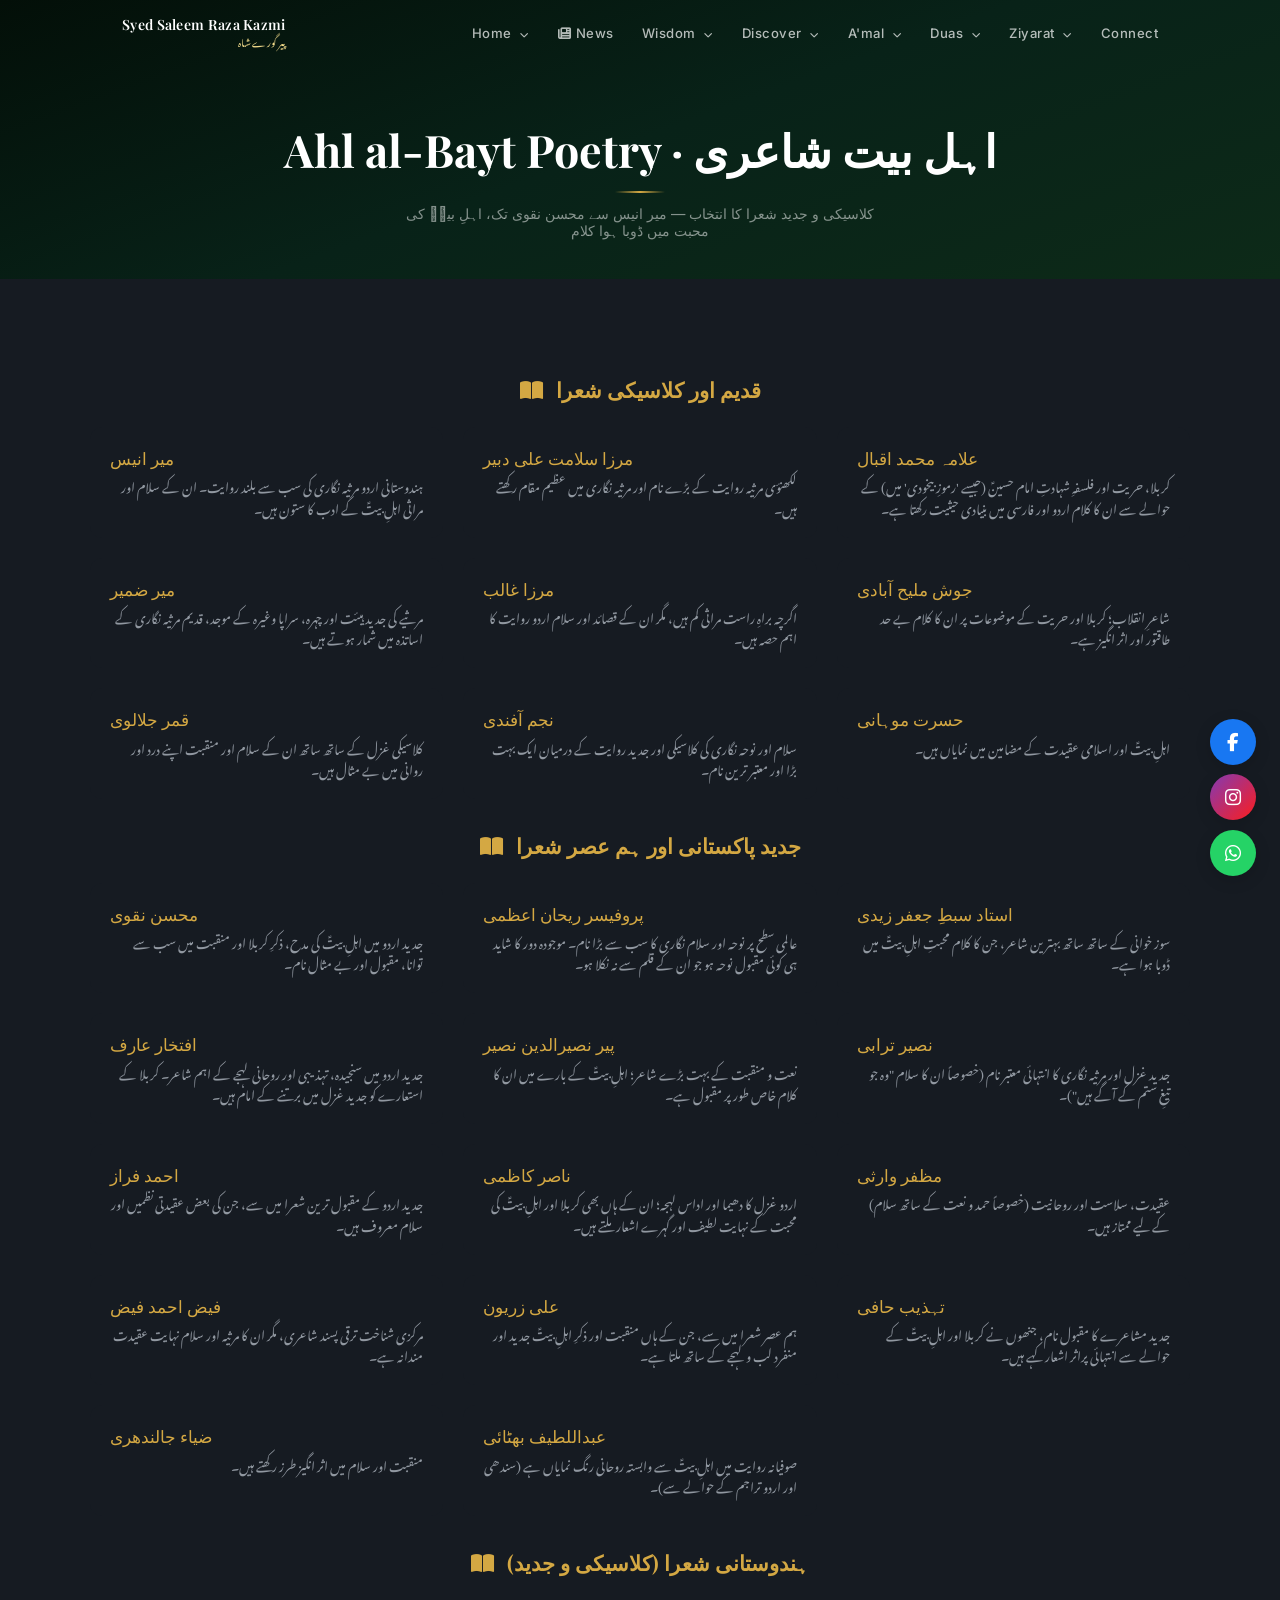
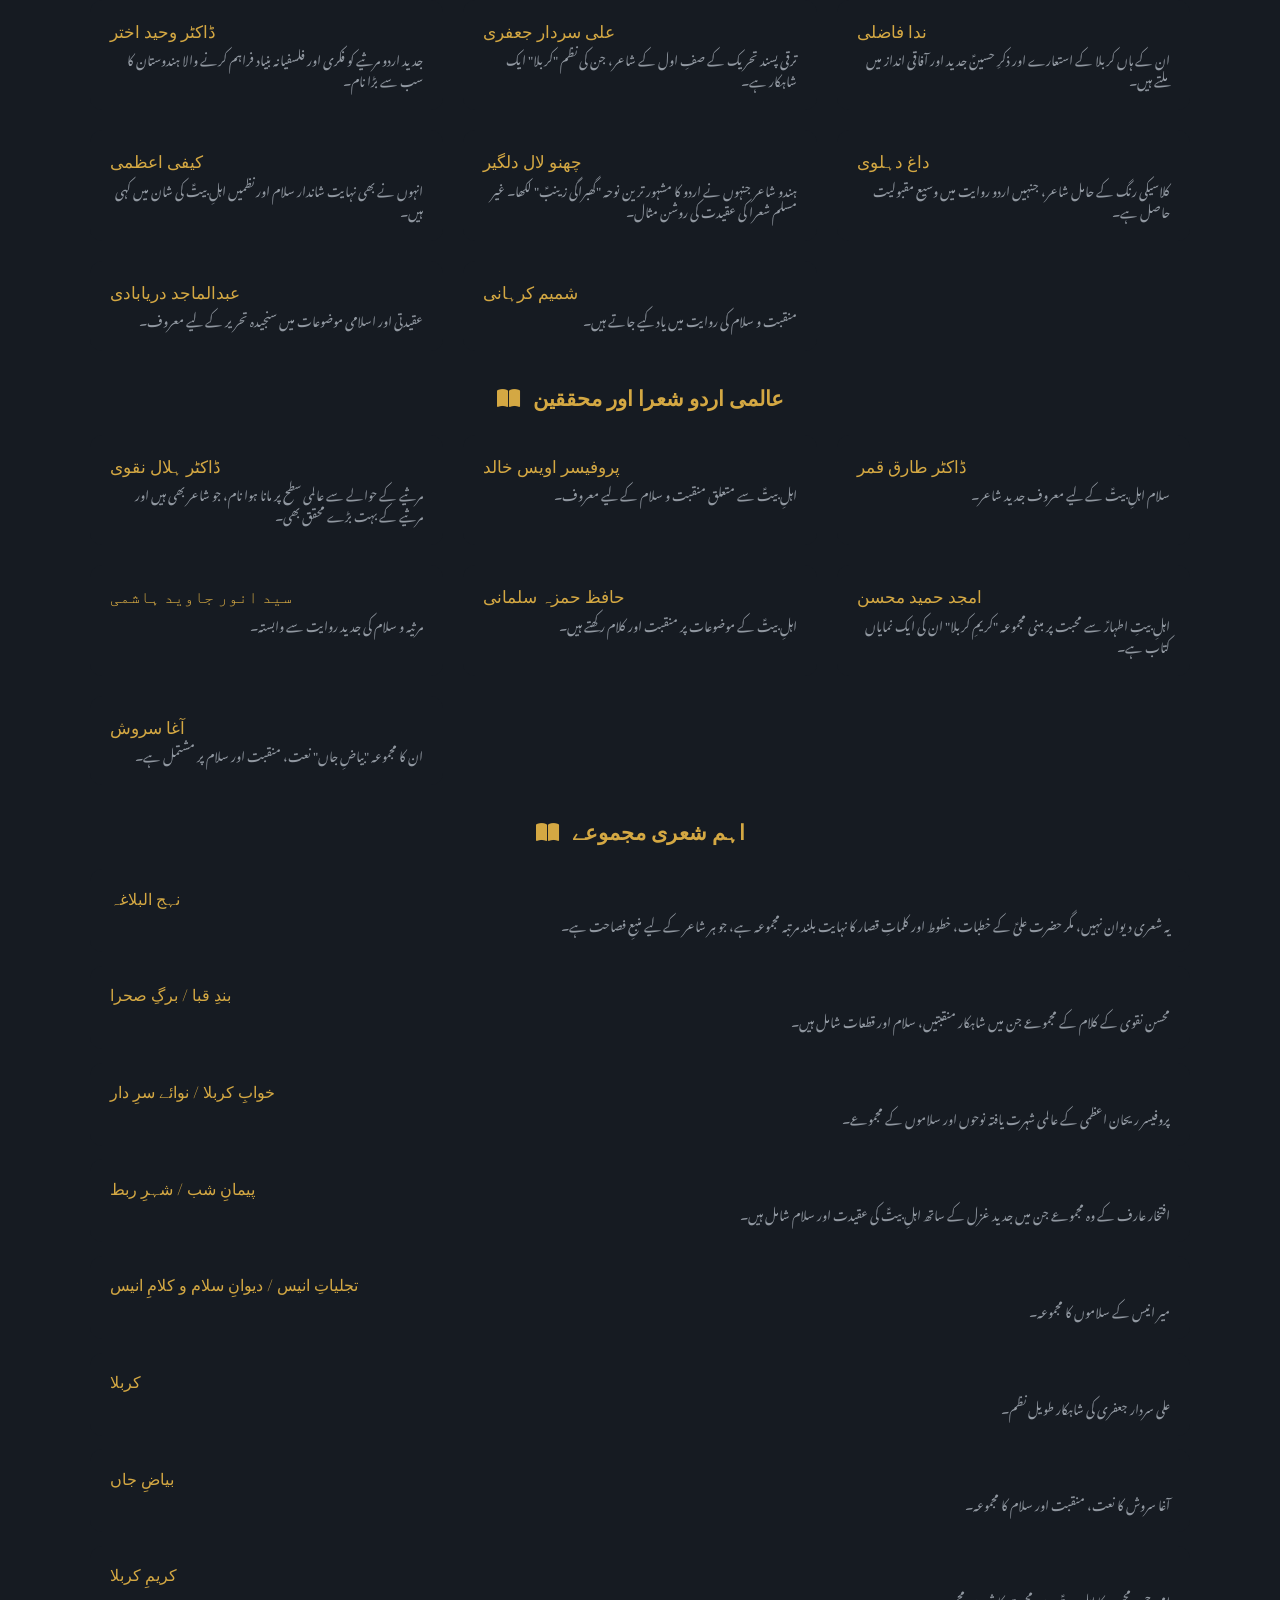
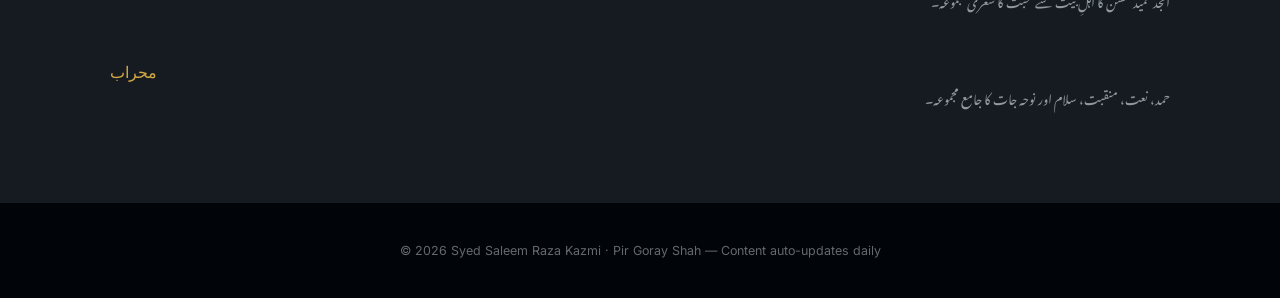
==== commit 9fdba4b7: "Add News tab: auto-updating news aggregator with 5 sections, 30-min cron, homepage ticker" ====
--- a/ahelbait.html
+++ b/ahelbait.html
@@ -102,6 +102,7 @@
             <li><a href="index.html#explore"><i class="fas fa-compass"></i> Explore</a></li>
           </ul>
         </li>
+        <li><a href="news.html"><i class="fas fa-newspaper"></i> News</a></li>
         <li class="dropdown">
           <a href="wisdom.html">Wisdom <i class="fas fa-chevron-down" style="font-size:0.55rem;margin-left:4px;"></i></a>
           <ul class="dropdown-menu">
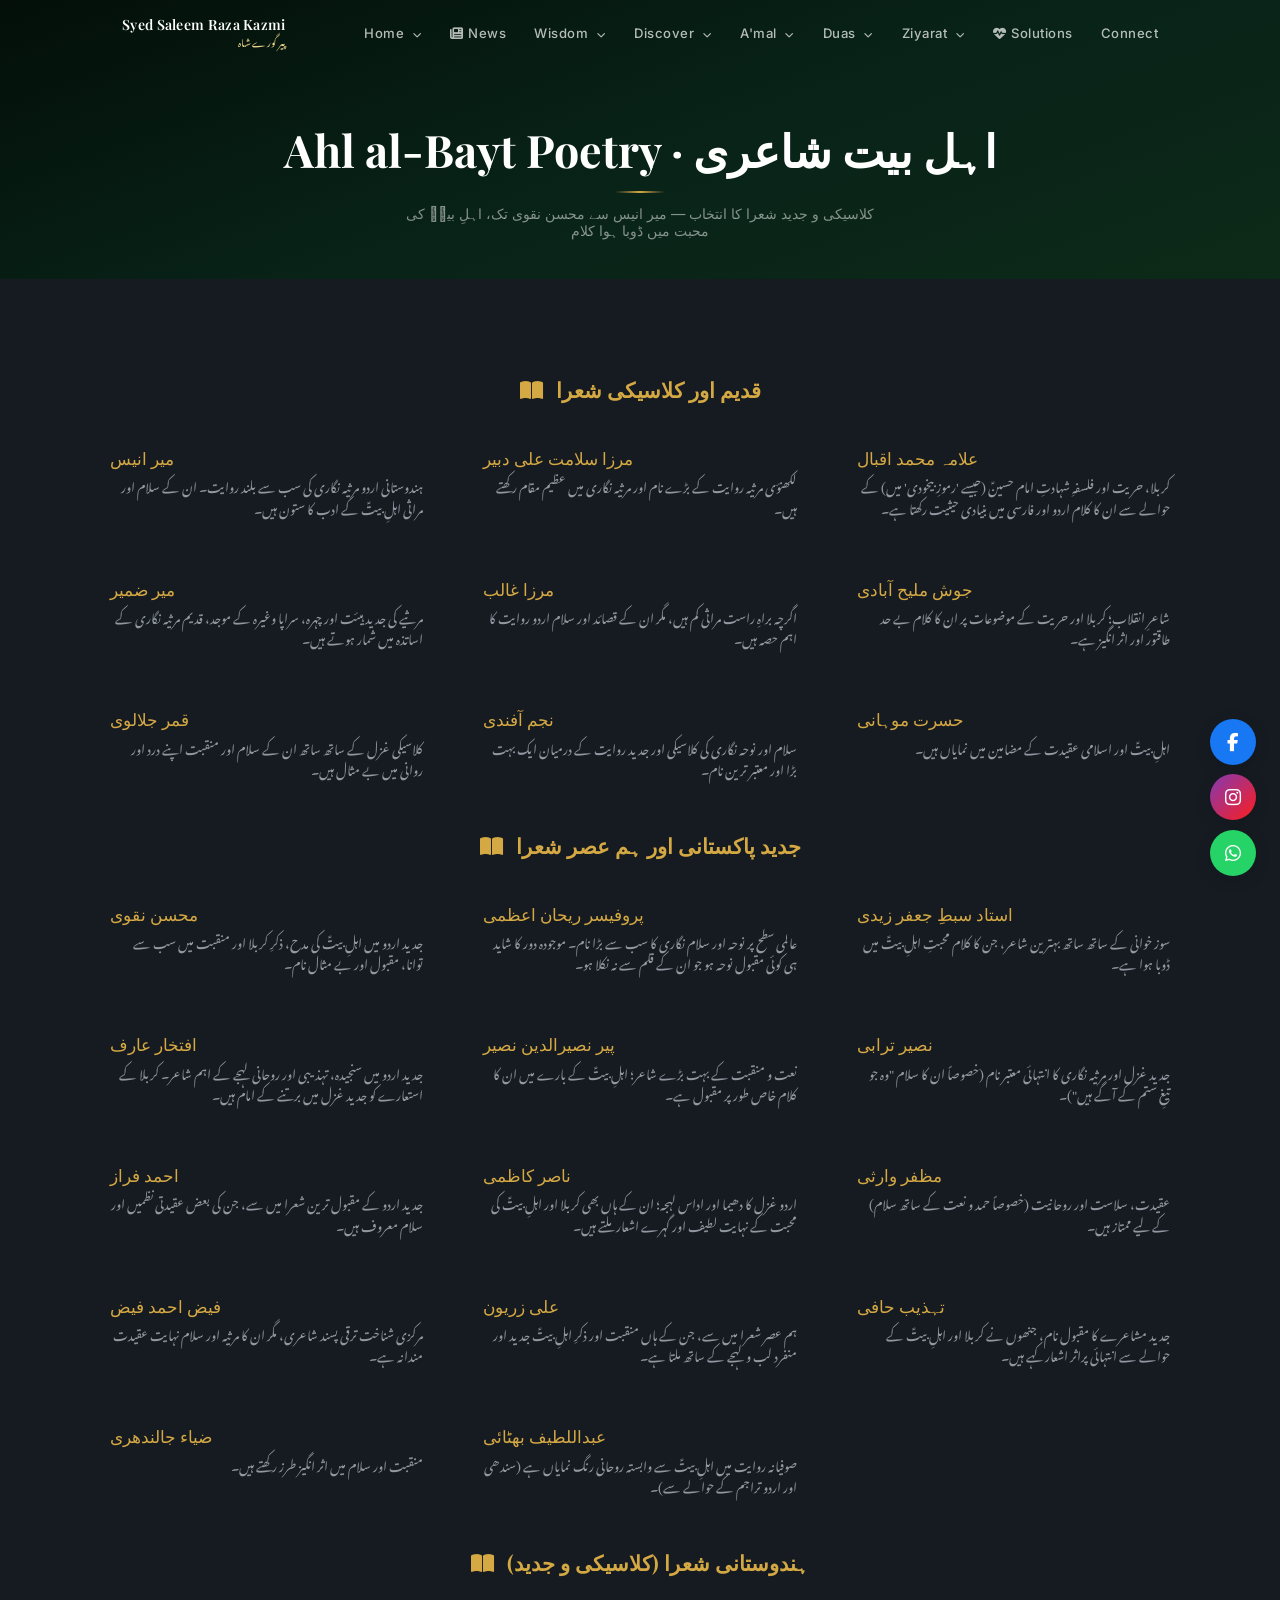
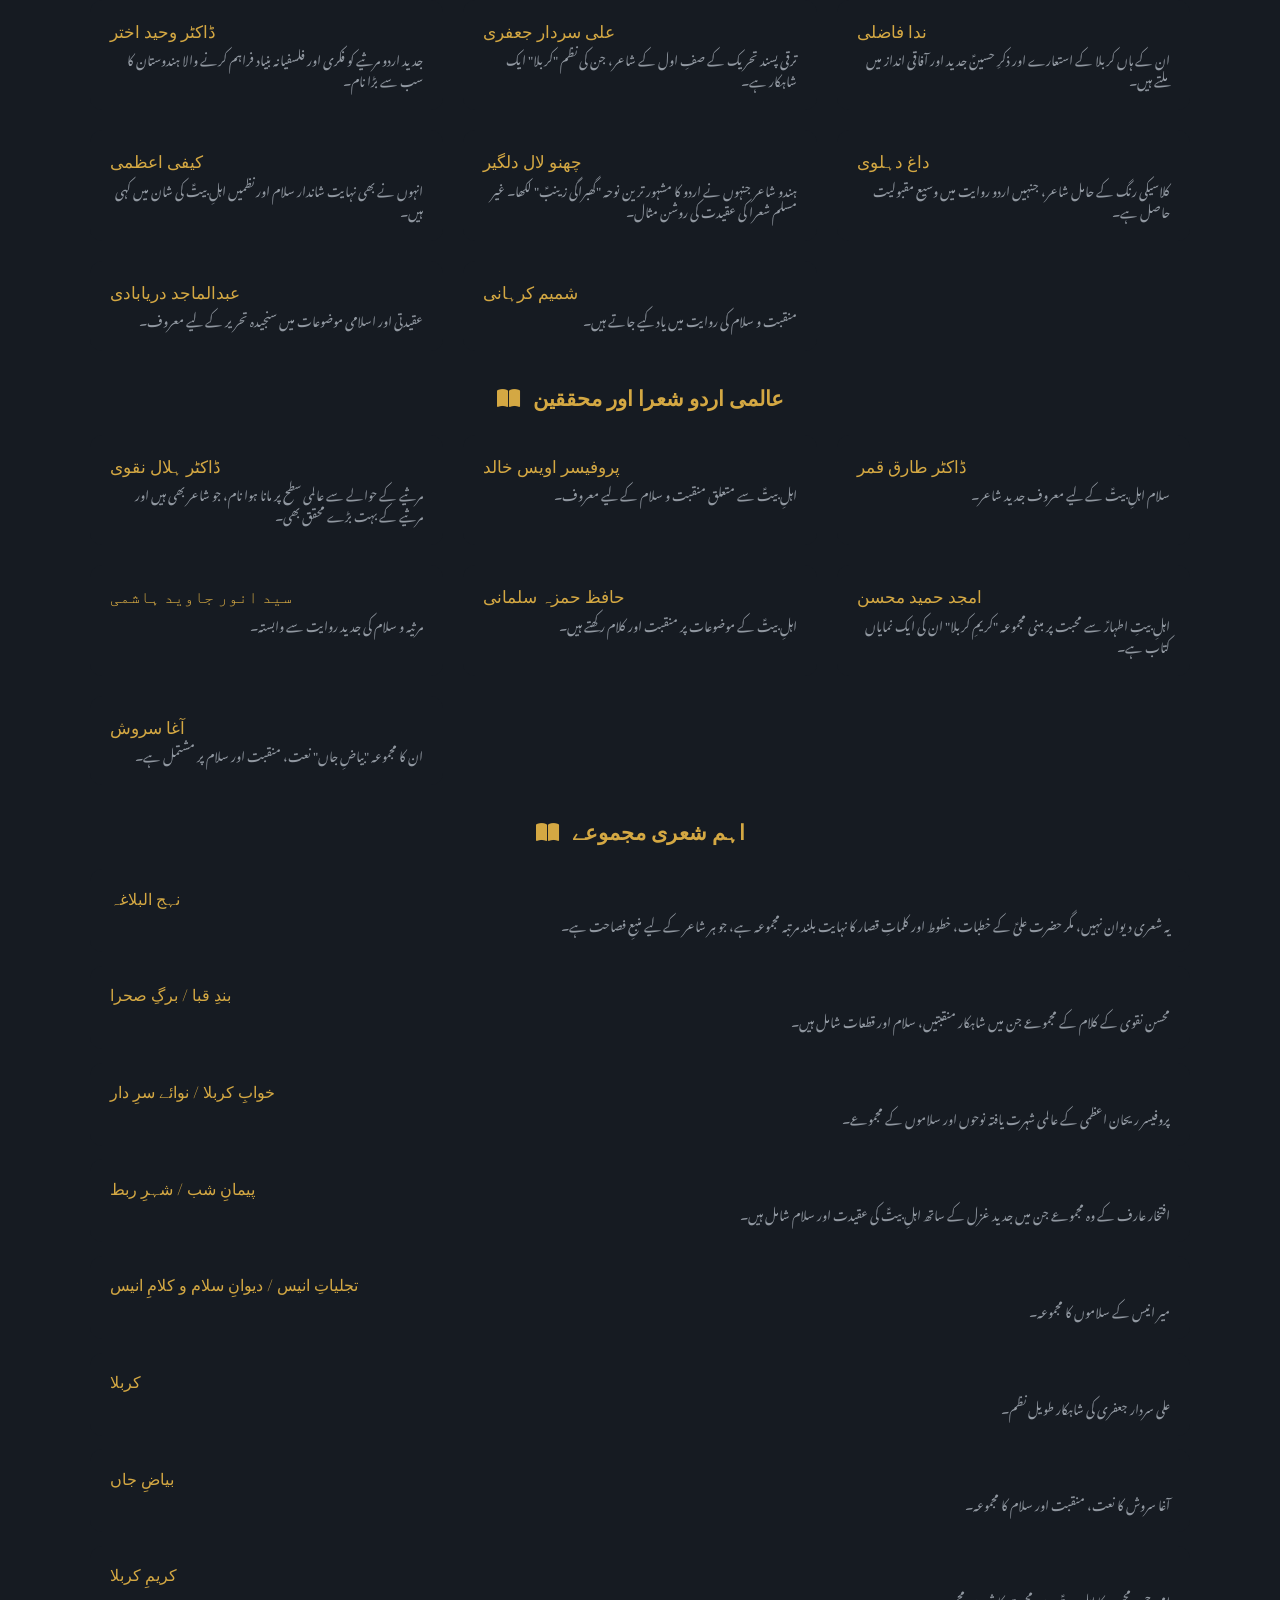
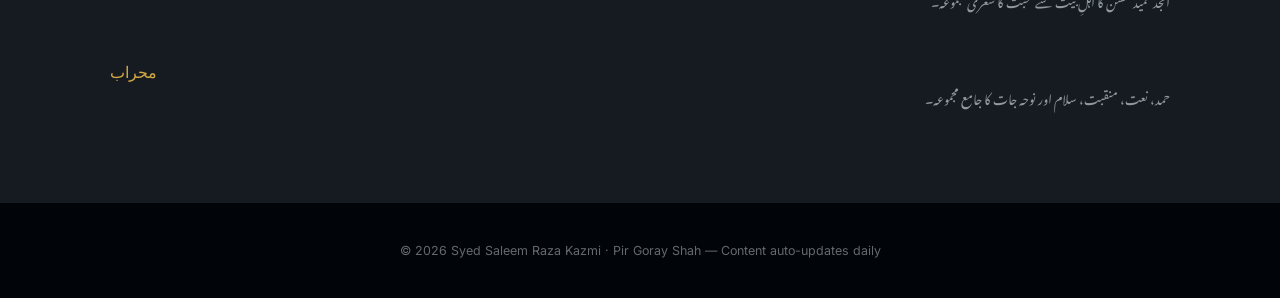
==== commit 0691541a: "Add wellbeing-focused AI Baba J prompt and Problems & Solutions page - chat.js: new guide system pro" ====
--- a/ahelbait.html
+++ b/ahelbait.html
@@ -155,6 +155,7 @@
             <li><a href="https://www.duas.org/ziyarat.html" target="_blank"><i class="fas fa-list"></i> Full list</a></li>
           </ul>
         </li>
+        <li><a href="problems.html"><i class="fas fa-heart-pulse"></i> Solutions</a></li>
         <li><a href="contact.html">Connect</a></li>
       </ul>
     </div>
